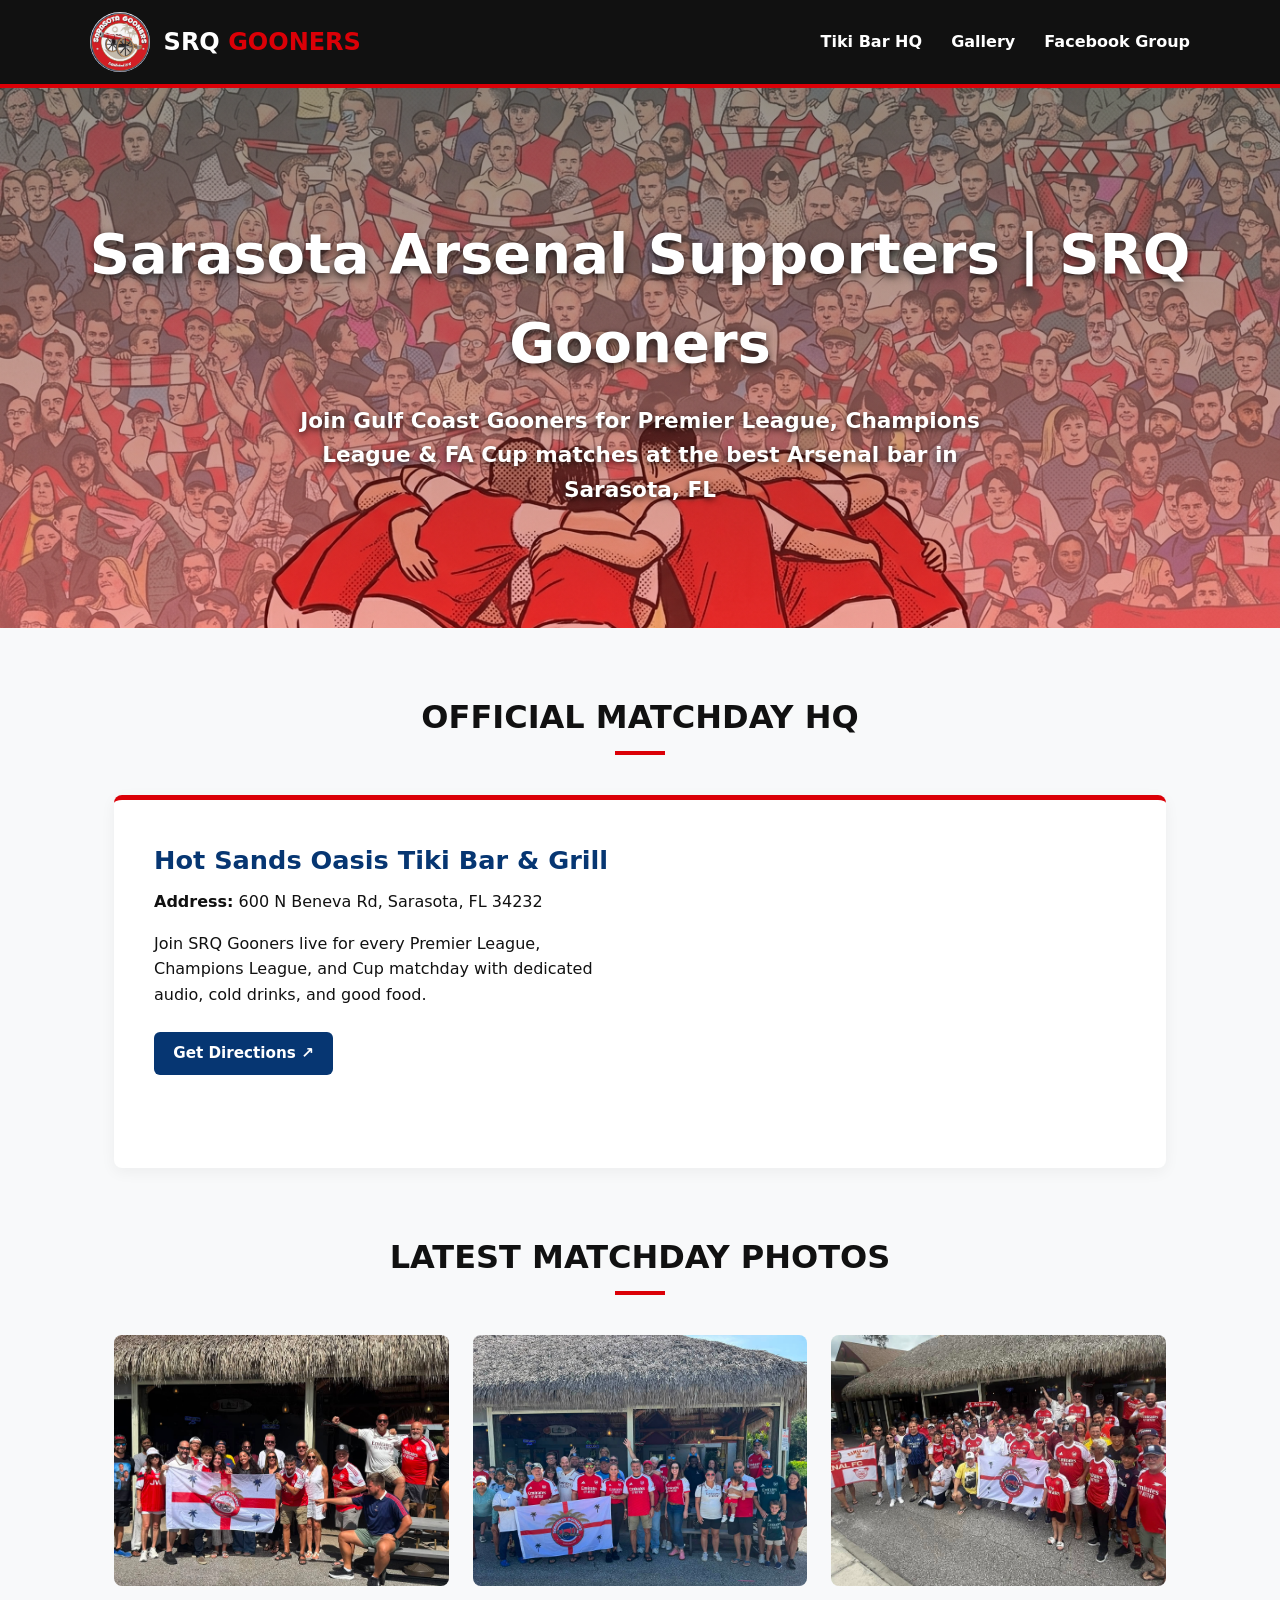
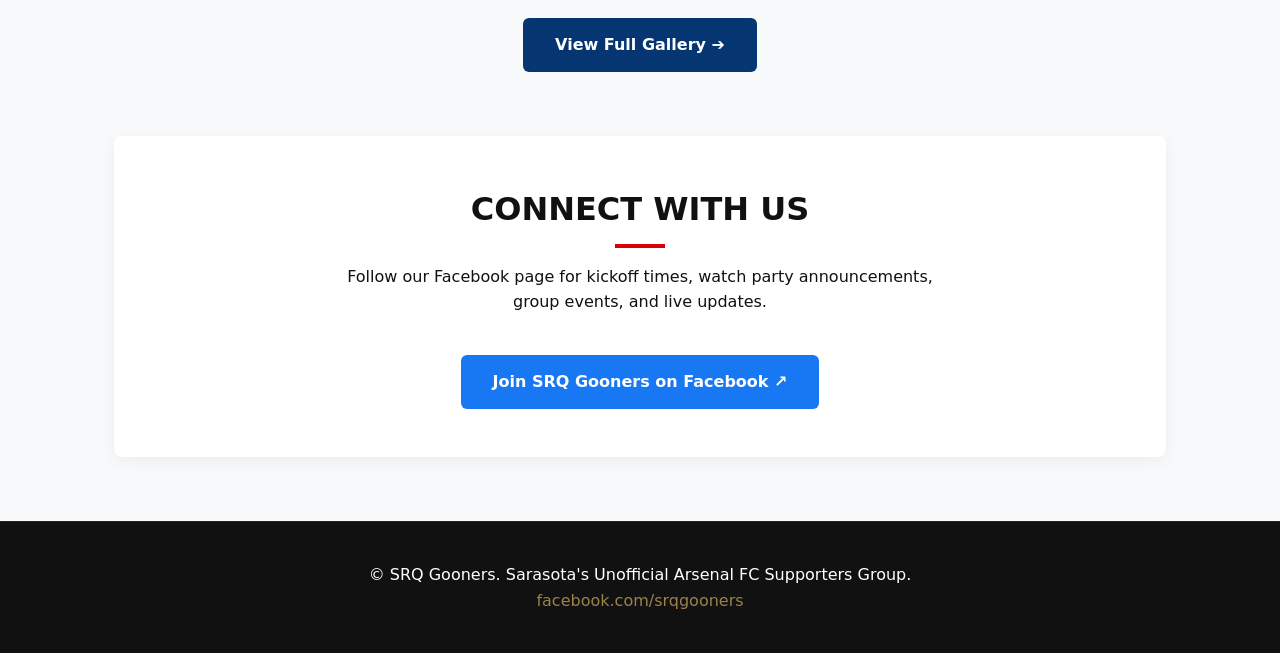
==== index.html @ 8bff0acf "Fix index.html - move SEO tags inside head, add keywords and schema.org structured data" ====
<!DOCTYPE html>
<html lang="en">
<head>
    <meta charset="UTF-8">
    <meta name="viewport" content="width=device-width, initial-scale=1.0">
    <title>SRQ Gooners | Sarasota Arsenal FC Supporters</title>
    
    <!-- Primary Keywords & Description -->
    <meta name="description" content="SRQ Gooners - Arsenal supporters club in Sarasota, FL. Watch Premier League games live at Hot Sands Oasis. Join the Gulf Coast Gooners community.">
    <meta name="keywords" content="Arsenal supporters Sarasota, Sarasota Gooners, Arsenal bar Sarasota, Premier League bars Sarasota, English soccer Sarasota">
    
    <!-- Open Graph for Social Sharing -->
    <meta property="og:title" content="SRQ Gooners | Arsenal Supporters Club in Sarasota, FL">
    <meta property="og:description" content="Watch Premier League, Champions League & FA Cup with Arsenal fans at Hot Sands Oasis Tiki Bar. Join the Sarasota Gooners community.">
    <meta property="og:image" content="https://srqgooners.com/otherimages/logo.jpg">
    <meta property="og:url" content="https://srqgooners.com">
    <meta name="twitter:card" content="summary_large_image">
    
    <!-- Structured Data (Schema.org) -->
    <script type="application/ld+json">
    {
      "@context": "https://schema.org",
      "@type": "SportsTeam",
      "name": "SRQ Gooners",
      "description": "Arsenal FC supporters group in Sarasota, Florida",
      "url": "https://srqgooners.com",
      "image": "https://srqgooners.com/otherimages/logo.jpg",
      "location": {
        "@type": "Place",
        "name": "Hot Sands Oasis Tiki Bar & Grill",
        "address": {
          "@type": "PostalAddress",
          "streetAddress": "600 N Beneva Rd",
          "addressLocality": "Sarasota",
          "addressRegion": "FL",
          "postalCode": "34232",
          "addressCountry": "US"
        }
      },
      "sameAs": ["https://www.facebook.com/srqgooners"]
    }
    </script>
    
    <link rel="stylesheet" href="styles.css">
</head>
<body>

    <header>
        <div class="nav-container">
            <a href="index.html" class="logo-wrapper">
                <img src="otherimages/logo.jpg" alt="SRQ Gooners Logo" class="logo-img">
                <div class="logo-text">SRQ <span>Gooners</span></div>
            </a>
            <nav class="nav-links">
                <a href="#location">Tiki Bar HQ</a>
                <a href="gallery.html">Gallery</a>
                <a href="#join">Facebook Group</a>
            </nav>
        </div>
    </header>

    <section class="hero">
        <h1>Sarasota Arsenal Supporters | SRQ Gooners</h1>
        <p>Join Gulf Coast Gooners for Premier League, Champions League & FA Cup matches at the best Arsenal bar in Sarasota, FL</p>
    </section>

    <main class="container">
        <section id="location">
            <h2 class="section-title">Official Matchday HQ</h2>
            <div class="location-card">
                <div>
                    <h3 style="color: var(--secondary); font-size: 1.6rem;">Hot Sands Oasis Tiki Bar & Grill</h3>
                    <p style="margin: 0.5rem 0 1rem;"><strong>Address:</strong> 600 N Beneva Rd, Sarasota, FL 34232</p>
                    <p>Join SRQ Gooners live for every Premier League, Champions League, and Cup matchday with dedicated audio, cold drinks, and good food.</p>
                    <div style="margin-top: 1.5rem;">
                        <a href="https://maps.google.com/?q=Hot+Sands+Oasis+Tiki+Bar+and+Grill+600+N+Beneva+Rd+Sarasota+FL+34232" target="_blank" class="btn" style="padding: 0.6rem 1.2rem; font-size: 0.95rem;">Get Directions ↗</a>
                    </div>
                </div>
                <div class="map-placeholder">
                    <iframe src="https://maps.google.com/maps?q=600%20N%20Beneva%20Rd,%20Sarasota,%20FL%2034232&t=&z=15&ie=UTF8&iwloc=&output=embed" allowfullscreen loading="lazy"></iframe>
                </div>
            </div>
        </section>

        <!-- Latest Matchday Photos (Top 3) -->
        <section id="photos" style="margin-bottom: 4rem;">
            <h2 class="section-title">Latest Matchday Photos</h2>
            <!-- GALLERY_START -->
<div id="photo-grid" class="photo-grid">
  <div class="grid-item"><img src="matchdayimages/778957985_1425901406257877_7636159168177965727_n.jpg" alt="Arsenal supporters watching Premier League match at Sarasota bar" loading="lazy"></div>
  <div class="grid-item"><img src="matchdayimages/774815609_1421502953364389_2941223258452980479_n.jpg" alt="SRQ Gooners community event at Premier League watch party" loading="lazy"></div>
  <div class="grid-item"><img src="matchdayimages/710537345_1355888576592494_3343045660343955433_n.jpg" alt="Sarasota Arsenal fans celebrating at Tiki Bar matchday" loading="lazy"></div>
</div>
<!-- GALLERY_END -->
            <div style="text-align: center; margin-top: 2rem;">
                <a href="gallery.html" class="btn">View Full Gallery ➔</a>
            </div>
        </section>

        <section id="join" class="social-section">
            <h2 class="section-title" style="margin-bottom: 1rem;">Connect With Us</h2>
            <p style="max-width: 600px; margin: 0 auto 1.5rem;">Follow our Facebook page for kickoff times, watch party announcements, group events, and live updates.</p>
            <a href="https://www.facebook.com/srqgooners" target="_blank" class="btn btn-fb">Join SRQ Gooners on Facebook ↗</a>
        </section>
    </main>

    <div id="imageModal" class="modal" onclick="closeModal()">
        <span class="close-modal">&times;</span>
        <img class="modal-content" id="imgExpanded">
    </div>

    <footer>
        <p>&copy; SRQ Gooners. Sarasota's Unofficial Arsenal FC Supporters Group.</p>
        <p><a href="https://www.facebook.com/srqgooners" target="_blank">facebook.com/srqgooners</a></p>
    </footer>

    <script>
        document.addEventListener("DOMContentLoaded", function() {
            document.getElementById("photo-grid").addEventListener("click", function(e) {
                if (e.target.tagName === 'IMG') {
                    document.getElementById("imageModal").style.display = "block";
                    document.getElementById("imgExpanded").src = e.target.src;
                }
            });
        });
        function closeModal() { document.getElementById("imageModal").style.display = "none"; }
    </script>
</body>
</html>
---- styles.css ----
:root {
    --primary: #DB0007;
    --secondary: #063672;
    --gold: #9C824A;
    --dark: #111111;
    --light: #F8F9FA;
    --white: #FFFFFF;
}

* { box-sizing: border-box; margin: 0; padding: 0; font-family: system-ui, -apple-system, sans-serif; }
body { background-color: var(--light); color: var(--dark); line-height: 1.6; }

header {
    background-color: var(--dark);
    border-bottom: 4px solid var(--primary);
    padding: 0.75rem 2rem;
    position: sticky; top: 0; z-index: 100;
}

.nav-container {
    max-width: 1100px; margin: 0 auto;
    display: flex; justify-content: space-between; align-items: center;
}

.logo-wrapper { display: flex; align-items: center; gap: 0.85rem; text-decoration: none; }
.logo-img { width: 60px; height: 60px; border-radius: 50%; object-fit: cover; }
.logo-text { color: var(--white); font-size: 1.5rem; font-weight: 800; text-transform: uppercase; }
.logo-text span { color: var(--primary); }
.nav-links a { color: var(--white); text-decoration: none; margin-left: 1.5rem; font-weight: 600; }
.nav-links a:hover { color: var(--gold); }

.hero {
    position: relative; min-height: 60vh;
    display: flex; flex-direction: column; justify-content: center; align-items: center;
    background: linear-gradient(rgba(17, 17, 17, 0.45), rgba(219, 0, 7, 0.35)), 
                url('otherimages/huddle-bg.jpg') center/cover no-repeat;
    color: var(--white); text-align: center; padding: 6rem 1.5rem;
}

.hero h1 { font-size: 3.5rem; font-weight: 900; margin-bottom: 1rem; text-shadow: 0 3px 8px rgba(0,0,0,0.8); }
.hero p { font-size: 1.35rem; max-width: 700px; font-weight: 600; text-shadow: 0 2px 6px rgba(0,0,0,0.8); }

.btn {
    display: inline-block; background-color: var(--secondary); color: var(--white);
    padding: 0.9rem 2rem; border-radius: 6px; text-decoration: none; font-weight: 700;
    transition: transform 0.2s, background-color 0.2s;
}
.btn:hover { background-color: #04244d; transform: translateY(-2px); }
.btn-fb { background-color: #1877F2; margin-top: 1rem; }
.btn-fb:hover { background-color: #0d65d9; }

.container { max-width: 1100px; margin: 0 auto; padding: 4rem 1.5rem; }
.section-title { text-align: center; font-size: 2rem; margin-bottom: 2.5rem; text-transform: uppercase; }
.section-title::after { content: ''; display: block; width: 50px; height: 4px; background-color: var(--primary); margin: 0.5rem auto 0; }

.location-card {
    background: var(--white); border-radius: 8px; border-top: 5px solid var(--primary);
    display: grid; grid-template-columns: 1fr 1fr; gap: 2rem; padding: 2.5rem; margin-bottom: 4rem;
    box-shadow: 0 4px 15px rgba(0,0,0,0.05);
}

.map-placeholder iframe { width: 100%; height: 100%; min-height: 280px; border: 0; border-radius: 6px; }

.photo-grid { display: grid; grid-template-columns: repeat(auto-fit, minmax(280px, 1fr)); gap: 1.5rem; }
.grid-item { background-color: #ddd; border-radius: 8px; overflow: hidden; aspect-ratio: 4/3; cursor: pointer; }
.grid-item img { width: 100%; height: 100%; object-fit: cover; transition: transform 0.3s ease; }
.grid-item:hover img { transform: scale(1.05); }

.social-section { text-align: center; background: var(--white); padding: 3rem 2rem; border-radius: 8px; box-shadow: 0 4px 15px rgba(0,0,0,0.05); }

/* Modal */
.modal { display: none; position: fixed; z-index: 1000; padding-top: 50px; left: 0; top: 0; width: 100%; height: 100%; background-color: rgba(0,0,0,0.9); }
.modal-content { margin: auto; display: block; max-width: 90%; max-height: 80vh; border-radius: 6px; }
.close-modal { position: absolute; top: 20px; right: 35px; color: #fff; font-size: 40px; font-weight: bold; cursor: pointer; }

footer { background-color: var(--dark); color: var(--white); text-align: center; padding: 2.5rem 1.5rem; border-top: 1px solid #222; }
footer a { color: var(--gold); text-decoration: none; }

/* Gallery page specific */
.btn-back { display: inline-block; background-color: var(--secondary); color: var(--white); padding: 0.6rem 1.2rem; border-radius: 6px; text-decoration: none; font-weight: 700; margin-bottom: 2rem; }
.btn-back:hover { background-color: #04244d; transform: translateY(-2px); }

@media (max-width: 768px) {
    .location-card { grid-template-columns: 1fr; }
    .hero h1 { font-size: 2.2rem; }
    .nav-container { flex-direction: column; gap: 1rem; }
}
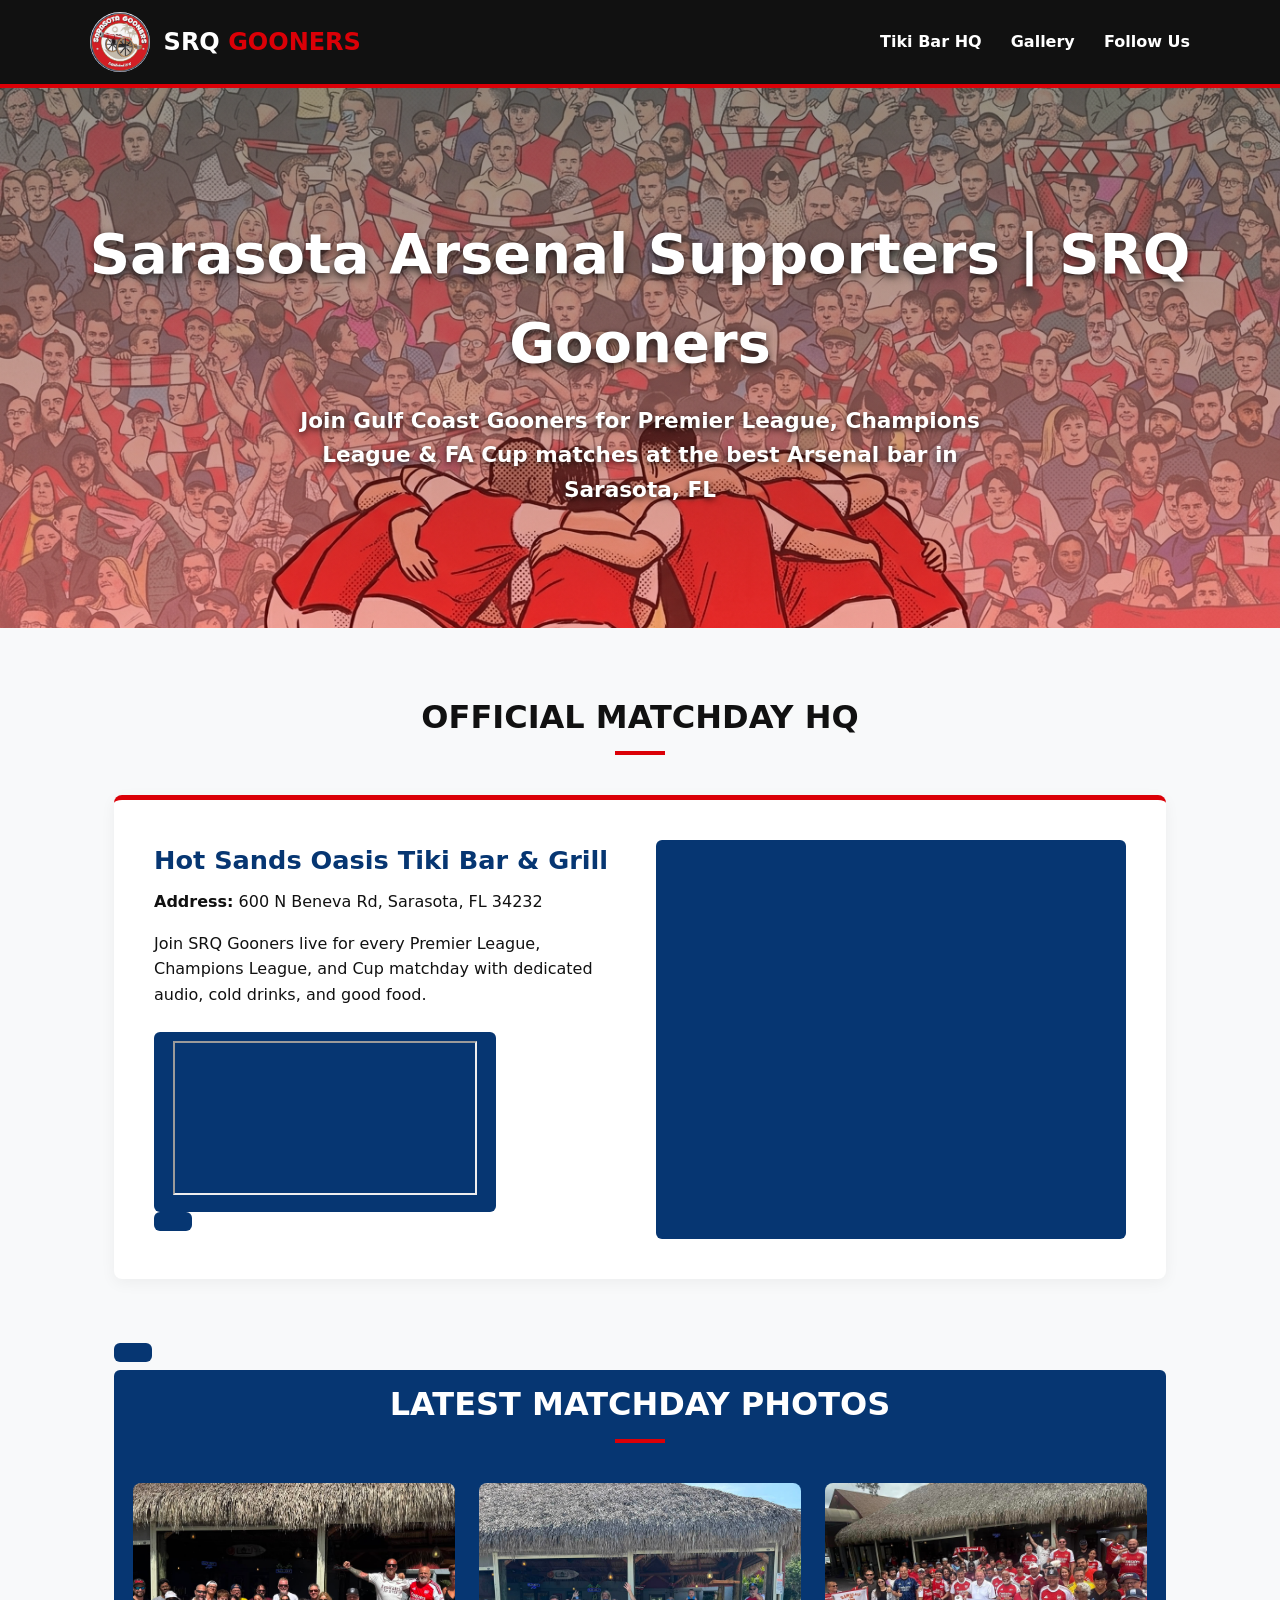
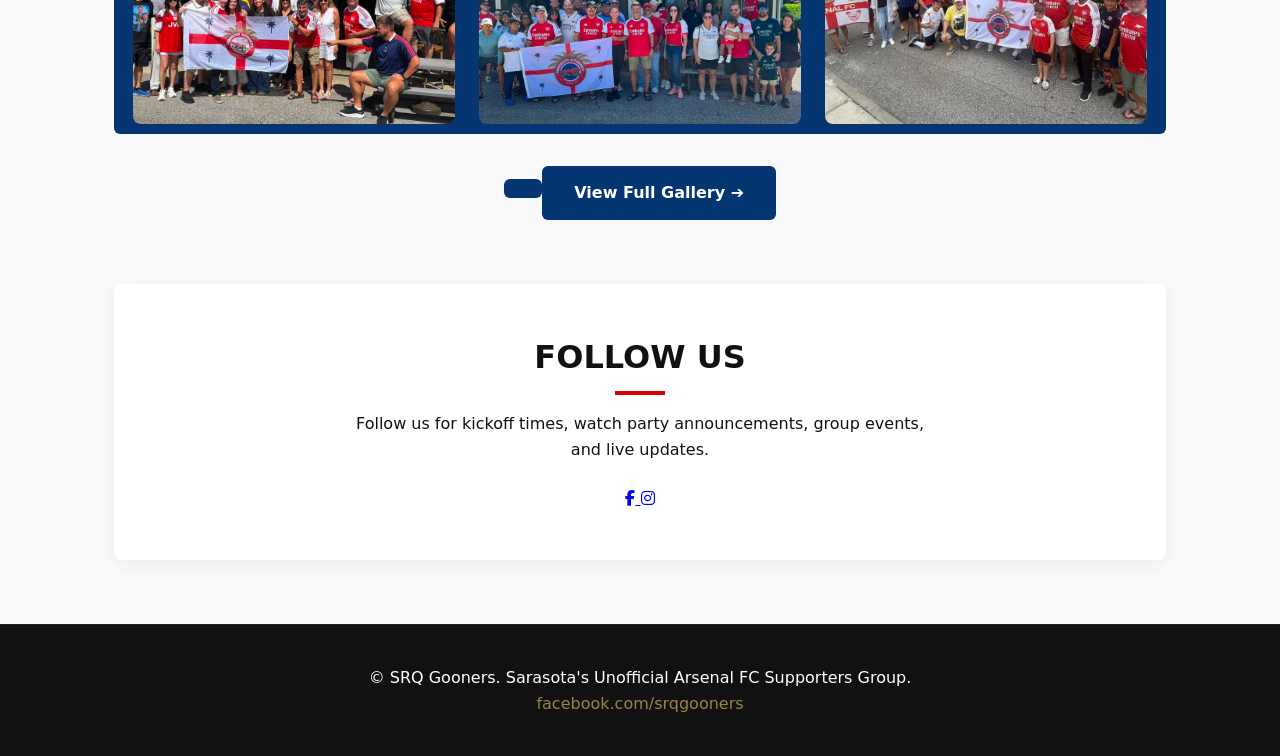
==== commit ad4f9131: "Update navigation and social section with Follow Us text and social media icons" ====
--- a/index.html
+++ b/index.html
@@ -37,11 +37,13 @@
           "addressCountry": "US"
         }
       },
-      "sameAs": ["https://www.facebook.com/srqgooners"]
+      "sameAs": ["https://www.facebook.com/srqgooners", "https://www.instagram.com/sarasotagooners/"]
     }
     </script>
     
     <link rel="stylesheet" href="styles.css">
+    <!-- Font Awesome for social icons -->
+    <link rel="stylesheet" href="https://cdnjs.cloudflare.com/ajax/libs/font-awesome/6.4.0/css/all.min.css">
 </head>
 <body>
 
@@ -54,7 +56,7 @@
             <nav class="nav-links">
                 <a href="#location">Tiki Bar HQ</a>
                 <a href="gallery.html">Gallery</a>
-                <a href="#join">Facebook Group</a>
+                <a href="#join">Follow Us</a>
             </nav>
         </div>
     </header>
@@ -73,7 +75,7 @@
                     <p style="margin: 0.5rem 0 1rem;"><strong>Address:</strong> 600 N Beneva Rd, Sarasota, FL 34232</p>
                     <p>Join SRQ Gooners live for every Premier League, Champions League, and Cup matchday with dedicated audio, cold drinks, and good food.</p>
                     <div style="margin-top: 1.5rem;">
-                        <a href="https://maps.google.com/?q=Hot+Sands+Oasis+Tiki+Bar+and+Grill+600+N+Beneva+Rd+Sarasota+FL+34232" target="_blank" class="btn" style="padding: 0.6rem 1.2rem; font-size: 0.95rem;">Get Directions ↗</a>
+                        <a href="https://maps.google.com/?q=Hot+Sands+Oasis+Tiki+Bar+and+Grill+600+N+Beneva+Rd+Sarasota+FL+34232" target="_blank" class="btn" style="padding: 0.6rem 1.2rem; font-si[...]
                     </div>
                 </div>
                 <div class="map-placeholder">
@@ -98,9 +100,16 @@
         </section>
 
         <section id="join" class="social-section">
-            <h2 class="section-title" style="margin-bottom: 1rem;">Connect With Us</h2>
-            <p style="max-width: 600px; margin: 0 auto 1.5rem;">Follow our Facebook page for kickoff times, watch party announcements, group events, and live updates.</p>
-            <a href="https://www.facebook.com/srqgooners" target="_blank" class="btn btn-fb">Join SRQ Gooners on Facebook ↗</a>
+            <h2 class="section-title" style="margin-bottom: 1rem;">Follow Us</h2>
+            <p style="max-width: 600px; margin: 0 auto 1.5rem;">Follow us for kickoff times, watch party announcements, group events, and live updates.</p>
+            <div class="social-icons">
+                <a href="https://www.facebook.com/srqgooners" target="_blank" class="social-icon" aria-label="Follow us on Facebook">
+                    <i class="fab fa-facebook-f"></i>
+                </a>
+                <a href="https://www.instagram.com/sarasotagooners/" target="_blank" class="social-icon" aria-label="Follow us on Instagram">
+                    <i class="fab fa-instagram"></i>
+                </a>
+            </div>
         </section>
     </main>
 
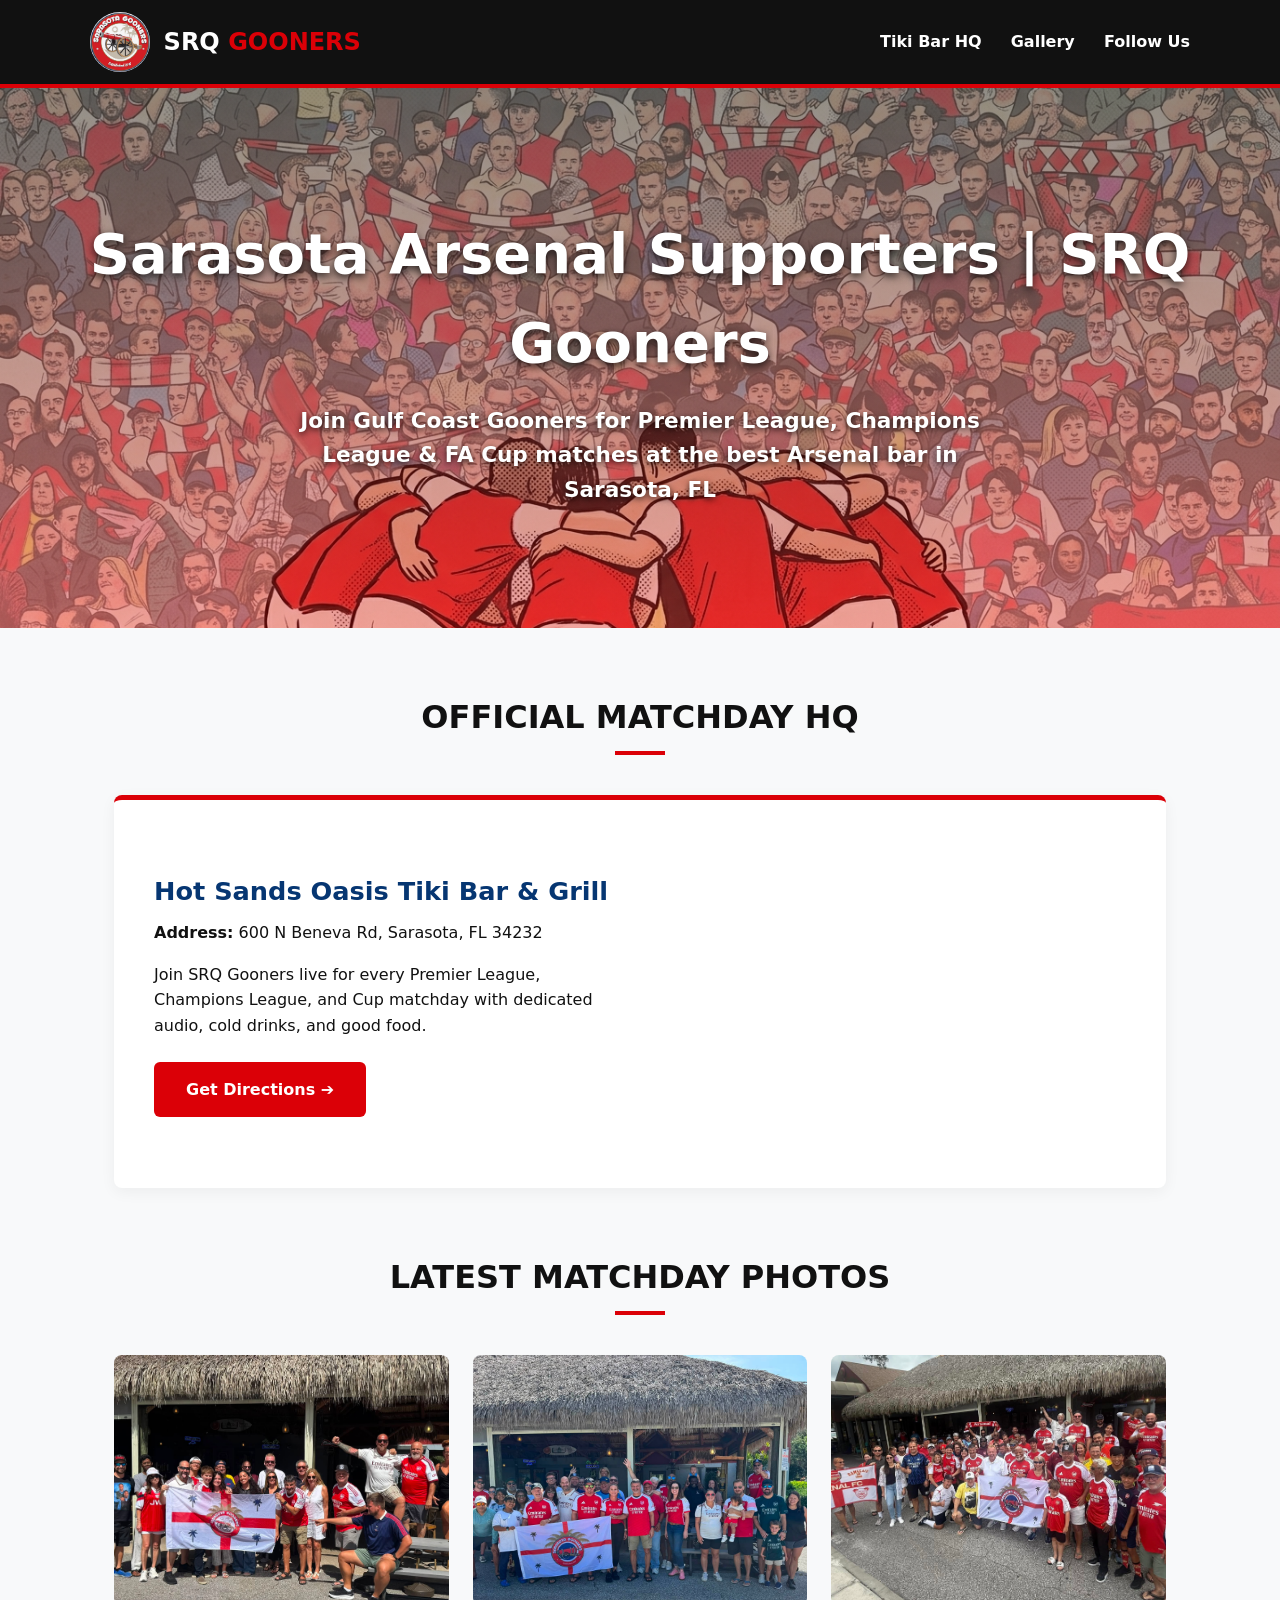
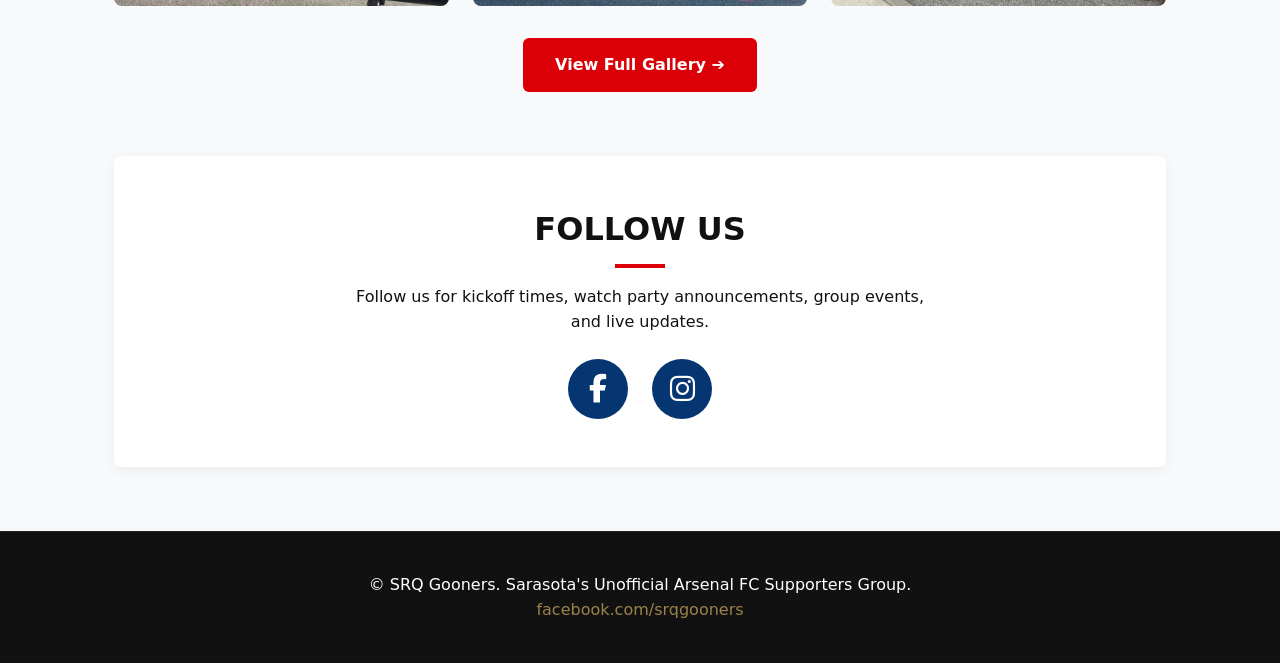
==== commit effe92ec: "Refactor location section and update gallery layout" ====
--- a/index.html
+++ b/index.html
@@ -67,15 +67,16 @@
     </section>
 
     <main class="container">
+        <!-- Matchday HQ Section -->
         <section id="location">
             <h2 class="section-title">Official Matchday HQ</h2>
             <div class="location-card">
-                <div>
-                    <h3 style="color: var(--secondary); font-size: 1.6rem;">Hot Sands Oasis Tiki Bar & Grill</h3>
-                    <p style="margin: 0.5rem 0 1rem;"><strong>Address:</strong> 600 N Beneva Rd, Sarasota, FL 34232</p>
+                <div class="location-details">
+                    <h3 style="color: var(--secondary); font-size: 1.6rem; margin-bottom: 0.5rem;">Hot Sands Oasis Tiki Bar & Grill</h3>
+                    <p style="margin-bottom: 1rem;"><strong>Address:</strong> 600 N Beneva Rd, Sarasota, FL 34232</p>
                     <p>Join SRQ Gooners live for every Premier League, Champions League, and Cup matchday with dedicated audio, cold drinks, and good food.</p>
                     <div style="margin-top: 1.5rem;">
-                        <a href="https://maps.google.com/?q=Hot+Sands+Oasis+Tiki+Bar+and+Grill+600+N+Beneva+Rd+Sarasota+FL+34232" target="_blank" class="btn" style="padding: 0.6rem 1.2rem; font-si[...]
+                        <a href="https://maps.google.com/?q=Hot+Sands+Oasis+Tiki+Bar+and+Grill+600+N+Beneva+Rd+Sarasota+FL+34232" target="_blank" class="btn">Get Directions ➔</a>
                     </div>
                 </div>
                 <div class="map-placeholder">
@@ -88,17 +89,24 @@
         <section id="photos" style="margin-bottom: 4rem;">
             <h2 class="section-title">Latest Matchday Photos</h2>
             <!-- GALLERY_START -->
-<div id="photo-grid" class="photo-grid">
-  <div class="grid-item"><img src="matchdayimages/778957985_1425901406257877_7636159168177965727_n.jpg" alt="Arsenal supporters watching Premier League match at Sarasota bar" loading="lazy"></div>
-  <div class="grid-item"><img src="matchdayimages/774815609_1421502953364389_2941223258452980479_n.jpg" alt="SRQ Gooners community event at Premier League watch party" loading="lazy"></div>
-  <div class="grid-item"><img src="matchdayimages/710537345_1355888576592494_3343045660343955433_n.jpg" alt="Sarasota Arsenal fans celebrating at Tiki Bar matchday" loading="lazy"></div>
-</div>
-<!-- GALLERY_END -->
+            <div id="photo-grid" class="photo-grid">
+                <div class="grid-item">
+                    <img src="matchdayimages/778957985_1425901406257877_7636159168177965727_n.jpg" alt="Arsenal supporters watching Premier League match at Sarasota bar" loading="lazy">
+                </div>
+                <div class="grid-item">
+                    <img src="matchdayimages/774815609_1421502953364389_2941223258452980479_n.jpg" alt="SRQ Gooners community event at Premier League watch party" loading="lazy">
+                </div>
+                <div class="grid-item">
+                    <img src="matchdayimages/710537345_1355888576592494_3343045660343955433_n.jpg" alt="Sarasota Arsenal fans celebrating at Tiki Bar matchday" loading="lazy">
+                </div>
+            </div>
+            <!-- GALLERY_END -->
             <div style="text-align: center; margin-top: 2rem;">
                 <a href="gallery.html" class="btn">View Full Gallery ➔</a>
             </div>
         </section>
 
+        <!-- Social Connections -->
         <section id="join" class="social-section">
             <h2 class="section-title" style="margin-bottom: 1rem;">Follow Us</h2>
             <p style="max-width: 600px; margin: 0 auto 1.5rem;">Follow us for kickoff times, watch party announcements, group events, and live updates.</p>
@@ -113,9 +121,10 @@
         </section>
     </main>
 
+    <!-- Modal for Gallery Preview -->
     <div id="imageModal" class="modal" onclick="closeModal()">
         <span class="close-modal">&times;</span>
-        <img class="modal-content" id="imgExpanded">
+        <img class="modal-content" id="imgExpanded" alt="Expanded matchday photo preview">
     </div>
 
     <footer>
@@ -132,7 +141,9 @@
                 }
             });
         });
-        function closeModal() { document.getElementById("imageModal").style.display = "none"; }
+        function closeModal() { 
+            document.getElementById("imageModal").style.display = "none"; 
+        }
     </script>
 </body>
 </html>
--- a/styles.css
+++ b/styles.css
@@ -7,81 +7,326 @@
     --white: #FFFFFF;
 }
 
-* { box-sizing: border-box; margin: 0; padding: 0; font-family: system-ui, -apple-system, sans-serif; }
-body { background-color: var(--light); color: var(--dark); line-height: 1.6; }
-
+* { 
+    box-sizing: border-box; 
+    margin: 0; 
+    padding: 0; 
+    font-family: system-ui, -apple-system, sans-serif; 
+}
+
+body { 
+    background-color: var(--light); 
+    color: var(--dark); 
+    line-height: 1.6; 
+}
+
+/* Header & Navigation */
 header {
     background-color: var(--dark);
     border-bottom: 4px solid var(--primary);
     padding: 0.75rem 2rem;
-    position: sticky; top: 0; z-index: 100;
+    position: sticky; 
+    top: 0; 
+    z-index: 100;
 }
 
 .nav-container {
-    max-width: 1100px; margin: 0 auto;
-    display: flex; justify-content: space-between; align-items: center;
-}
-
-.logo-wrapper { display: flex; align-items: center; gap: 0.85rem; text-decoration: none; }
-.logo-img { width: 60px; height: 60px; border-radius: 50%; object-fit: cover; }
-.logo-text { color: var(--white); font-size: 1.5rem; font-weight: 800; text-transform: uppercase; }
-.logo-text span { color: var(--primary); }
-.nav-links a { color: var(--white); text-decoration: none; margin-left: 1.5rem; font-weight: 600; }
-.nav-links a:hover { color: var(--gold); }
-
+    max-width: 1100px; 
+    margin: 0 auto;
+    display: flex; 
+    justify-content: space-between; 
+    align-items: center;
+}
+
+.logo-wrapper { 
+    display: flex; 
+    align-items: center; 
+    gap: 0.85rem; 
+    text-decoration: none; 
+}
+
+.logo-img { 
+    width: 60px; 
+    height: 60px; 
+    border-radius: 50%; 
+    object-fit: cover; 
+}
+
+.logo-text { 
+    color: var(--white); 
+    font-size: 1.5rem; 
+    font-weight: 800; 
+    text-transform: uppercase; 
+}
+
+.logo-text span { 
+    color: var(--primary); 
+}
+
+.nav-links a { 
+    color: var(--white); 
+    text-decoration: none; 
+    margin-left: 1.5rem; 
+    font-weight: 600; 
+}
+
+.nav-links a:hover { 
+    color: var(--gold); 
+}
+
+/* Hero Section */
 .hero {
-    position: relative; min-height: 60vh;
-    display: flex; flex-direction: column; justify-content: center; align-items: center;
+    position: relative; 
+    min-height: 60vh;
+    display: flex; 
+    flex-direction: column; 
+    justify-content: center; 
+    align-items: center;
     background: linear-gradient(rgba(17, 17, 17, 0.45), rgba(219, 0, 7, 0.35)), 
                 url('otherimages/huddle-bg.jpg') center/cover no-repeat;
-    color: var(--white); text-align: center; padding: 6rem 1.5rem;
-}
-
-.hero h1 { font-size: 3.5rem; font-weight: 900; margin-bottom: 1rem; text-shadow: 0 3px 8px rgba(0,0,0,0.8); }
-.hero p { font-size: 1.35rem; max-width: 700px; font-weight: 600; text-shadow: 0 2px 6px rgba(0,0,0,0.8); }
-
+    color: var(--white); 
+    text-align: center; 
+    padding: 6rem 1.5rem;
+}
+
+.hero h1 { 
+    font-size: 3.5rem; 
+    font-weight: 900; 
+    margin-bottom: 1rem; 
+    text-shadow: 0 3px 8px rgba(0,0,0,0.8); 
+}
+
+.hero p { 
+    font-size: 1.35rem; 
+    max-width: 700px; 
+    font-weight: 600; 
+    text-shadow: 0 2px 6px rgba(0,0,0,0.8); 
+}
+
+/* Buttons */
 .btn {
-    display: inline-block; background-color: var(--secondary); color: var(--white);
-    padding: 0.9rem 2rem; border-radius: 6px; text-decoration: none; font-weight: 700;
+    display: inline-block; 
+    background-color: var(--primary); 
+    color: var(--white);
+    padding: 0.9rem 2rem; 
+    border-radius: 6px; 
+    text-decoration: none; 
+    font-weight: 700;
     transition: transform 0.2s, background-color 0.2s;
 }
-.btn:hover { background-color: #04244d; transform: translateY(-2px); }
-.btn-fb { background-color: #1877F2; margin-top: 1rem; }
-.btn-fb:hover { background-color: #0d65d9; }
-
-.container { max-width: 1100px; margin: 0 auto; padding: 4rem 1.5rem; }
-.section-title { text-align: center; font-size: 2rem; margin-bottom: 2.5rem; text-transform: uppercase; }
-.section-title::after { content: ''; display: block; width: 50px; height: 4px; background-color: var(--primary); margin: 0.5rem auto 0; }
-
+
+.btn:hover { 
+    background-color: #b30005; 
+    transform: translateY(-2px); 
+}
+
+.btn-fb { 
+    background-color: #1877F2; 
+    margin-top: 1rem; 
+}
+
+.btn-fb:hover { 
+    background-color: #0d65d9; 
+}
+
+.btn-back { 
+    display: inline-block; 
+    background-color: var(--secondary); 
+    color: var(--white); 
+    padding: 0.6rem 1.2rem; 
+    border-radius: 6px; 
+    text-decoration: none; 
+    font-weight: 700; 
+    margin-bottom: 2rem; 
+}
+
+.btn-back:hover { 
+    background-color: #04244d; 
+    transform: translateY(-2px); 
+}
+
+/* Containers & Section Titles */
+.container { 
+    max-width: 1100px; 
+    margin: 0 auto; 
+    padding: 4rem 1.5rem; 
+}
+
+.section-title { 
+    text-align: center; 
+    font-size: 2rem; 
+    margin-bottom: 2.5rem; 
+    text-transform: uppercase; 
+    color: var(--dark);
+}
+
+.section-title::after { 
+    content: ''; 
+    display: block; 
+    width: 50px; 
+    height: 4px; 
+    background-color: var(--primary); 
+    margin: 0.5rem auto 0; 
+}
+
+/* Matchday HQ Location Card */
 .location-card {
-    background: var(--white); border-radius: 8px; border-top: 5px solid var(--primary);
-    display: grid; grid-template-columns: 1fr 1fr; gap: 2rem; padding: 2.5rem; margin-bottom: 4rem;
+    background: var(--white); 
+    border-radius: 8px; 
+    border-top: 5px solid var(--primary);
+    display: grid; 
+    grid-template-columns: 1fr 1fr; 
+    gap: 2rem; 
+    padding: 2.5rem; 
+    margin-bottom: 4rem;
     box-shadow: 0 4px 15px rgba(0,0,0,0.05);
-}
-
-.map-placeholder iframe { width: 100%; height: 100%; min-height: 280px; border: 0; border-radius: 6px; }
-
-.photo-grid { display: grid; grid-template-columns: repeat(auto-fit, minmax(280px, 1fr)); gap: 1.5rem; }
-.grid-item { background-color: #ddd; border-radius: 8px; overflow: hidden; aspect-ratio: 4/3; cursor: pointer; }
-.grid-item img { width: 100%; height: 100%; object-fit: cover; transition: transform 0.3s ease; }
-.grid-item:hover img { transform: scale(1.05); }
-
-.social-section { text-align: center; background: var(--white); padding: 3rem 2rem; border-radius: 8px; box-shadow: 0 4px 15px rgba(0,0,0,0.05); }
+    align-items: center;
+}
+
+.location-details {
+    display: flex;
+    flex-direction: column;
+    justify-content: center;
+}
+
+/* Map Container Fix - Removes Dark Blue Fills */
+.map-placeholder {
+    width: 100%;
+    height: 100%;
+    min-height: 300px;
+    background-color: transparent;
+    border: none;
+    padding: 0;
+    margin: 0;
+    overflow: hidden;
+    border-radius: 8px;
+}
+
+.map-placeholder iframe { 
+    width: 100%; 
+    height: 100%; 
+    min-height: 300px; 
+    border: 0; 
+    border-radius: 8px; 
+}
+
+/* Photo Grid */
+.photo-grid { 
+    display: grid; 
+    grid-template-columns: repeat(auto-fit, minmax(280px, 1fr)); 
+    gap: 1.5rem; 
+}
+
+.grid-item { 
+    background-color: #e5e7eb; 
+    border-radius: 8px; 
+    overflow: hidden; 
+    aspect-ratio: 4/3; 
+    cursor: pointer; 
+}
+
+.grid-item img { 
+    width: 100%; 
+    height: 100%; 
+    object-fit: cover; 
+    transition: transform 0.3s ease; 
+}
+
+.grid-item:hover img { 
+    transform: scale(1.05); 
+}
+
+/* Social Section */
+.social-section { 
+    text-align: center; 
+    background: var(--white); 
+    padding: 3rem 2rem; 
+    border-radius: 8px; 
+    box-shadow: 0 4px 15px rgba(0,0,0,0.05); 
+}
+
+.social-icons {
+    display: flex; 
+    justify-content: center;
+    align-items: center; 
+    gap: 1.5rem; 
+    margin-top: 1.5rem;
+}
+
+.social-icon {
+    display: inline-flex; 
+    align-items: center; 
+    justify-content: center;
+    width: 60px; 
+    height: 60px; 
+    border-radius: 50%;
+    background-color: var(--secondary); 
+    color: var(--white);
+    text-decoration: none; 
+    font-size: 1.8rem;
+    transition: transform 0.2s, background-color 0.2s;
+}
+
+.social-icon:hover { 
+    background-color: var(--primary); 
+    transform: scale(1.1);
+}
 
 /* Modal */
-.modal { display: none; position: fixed; z-index: 1000; padding-top: 50px; left: 0; top: 0; width: 100%; height: 100%; background-color: rgba(0,0,0,0.9); }
-.modal-content { margin: auto; display: block; max-width: 90%; max-height: 80vh; border-radius: 6px; }
-.close-modal { position: absolute; top: 20px; right: 35px; color: #fff; font-size: 40px; font-weight: bold; cursor: pointer; }
-
-footer { background-color: var(--dark); color: var(--white); text-align: center; padding: 2.5rem 1.5rem; border-top: 1px solid #222; }
-footer a { color: var(--gold); text-decoration: none; }
-
-/* Gallery page specific */
-.btn-back { display: inline-block; background-color: var(--secondary); color: var(--white); padding: 0.6rem 1.2rem; border-radius: 6px; text-decoration: none; font-weight: 700; margin-bottom: 2rem; }
-.btn-back:hover { background-color: #04244d; transform: translateY(-2px); }
-
+.modal { 
+    display: none; 
+    position: fixed; 
+    z-index: 1000; 
+    padding-top: 50px; 
+    left: 0; 
+    top: 0; 
+    width: 100%; 
+    height: 100%; 
+    background-color: rgba(0,0,0,0.9); 
+}
+
+.modal-content { 
+    margin: auto; 
+    display: block; 
+    max-width: 90%; 
+    max-height: 80vh; 
+    border-radius: 6px; 
+}
+
+.close-modal { 
+    position: absolute; 
+    top: 20px; 
+    right: 35px; 
+    color: #fff; 
+    font-size: 40px; 
+    font-weight: bold; 
+    cursor: pointer; 
+}
+
+/* Footer */
+footer { 
+    background-color: var(--dark); 
+    color: var(--white); 
+    text-align: center; 
+    padding: 2.5rem 1.5rem; 
+    border-top: 1px solid #222; 
+}
+
+footer a { 
+    color: var(--gold); 
+    text-decoration: none; 
+}
+
+/* Mobile Responsiveness */
 @media (max-width: 768px) {
-    .location-card { grid-template-columns: 1fr; }
-    .hero h1 { font-size: 2.2rem; }
-    .nav-container { flex-direction: column; gap: 1rem; }
-}
+    .location-card { 
+        grid-template-columns: 1fr; 
+    }
+    .hero h1 { 
+        font-size: 2.2rem; 
+    }
+    .nav-container { 
+        flex-direction: column; 
+        gap: 1rem; 
+    }
+}
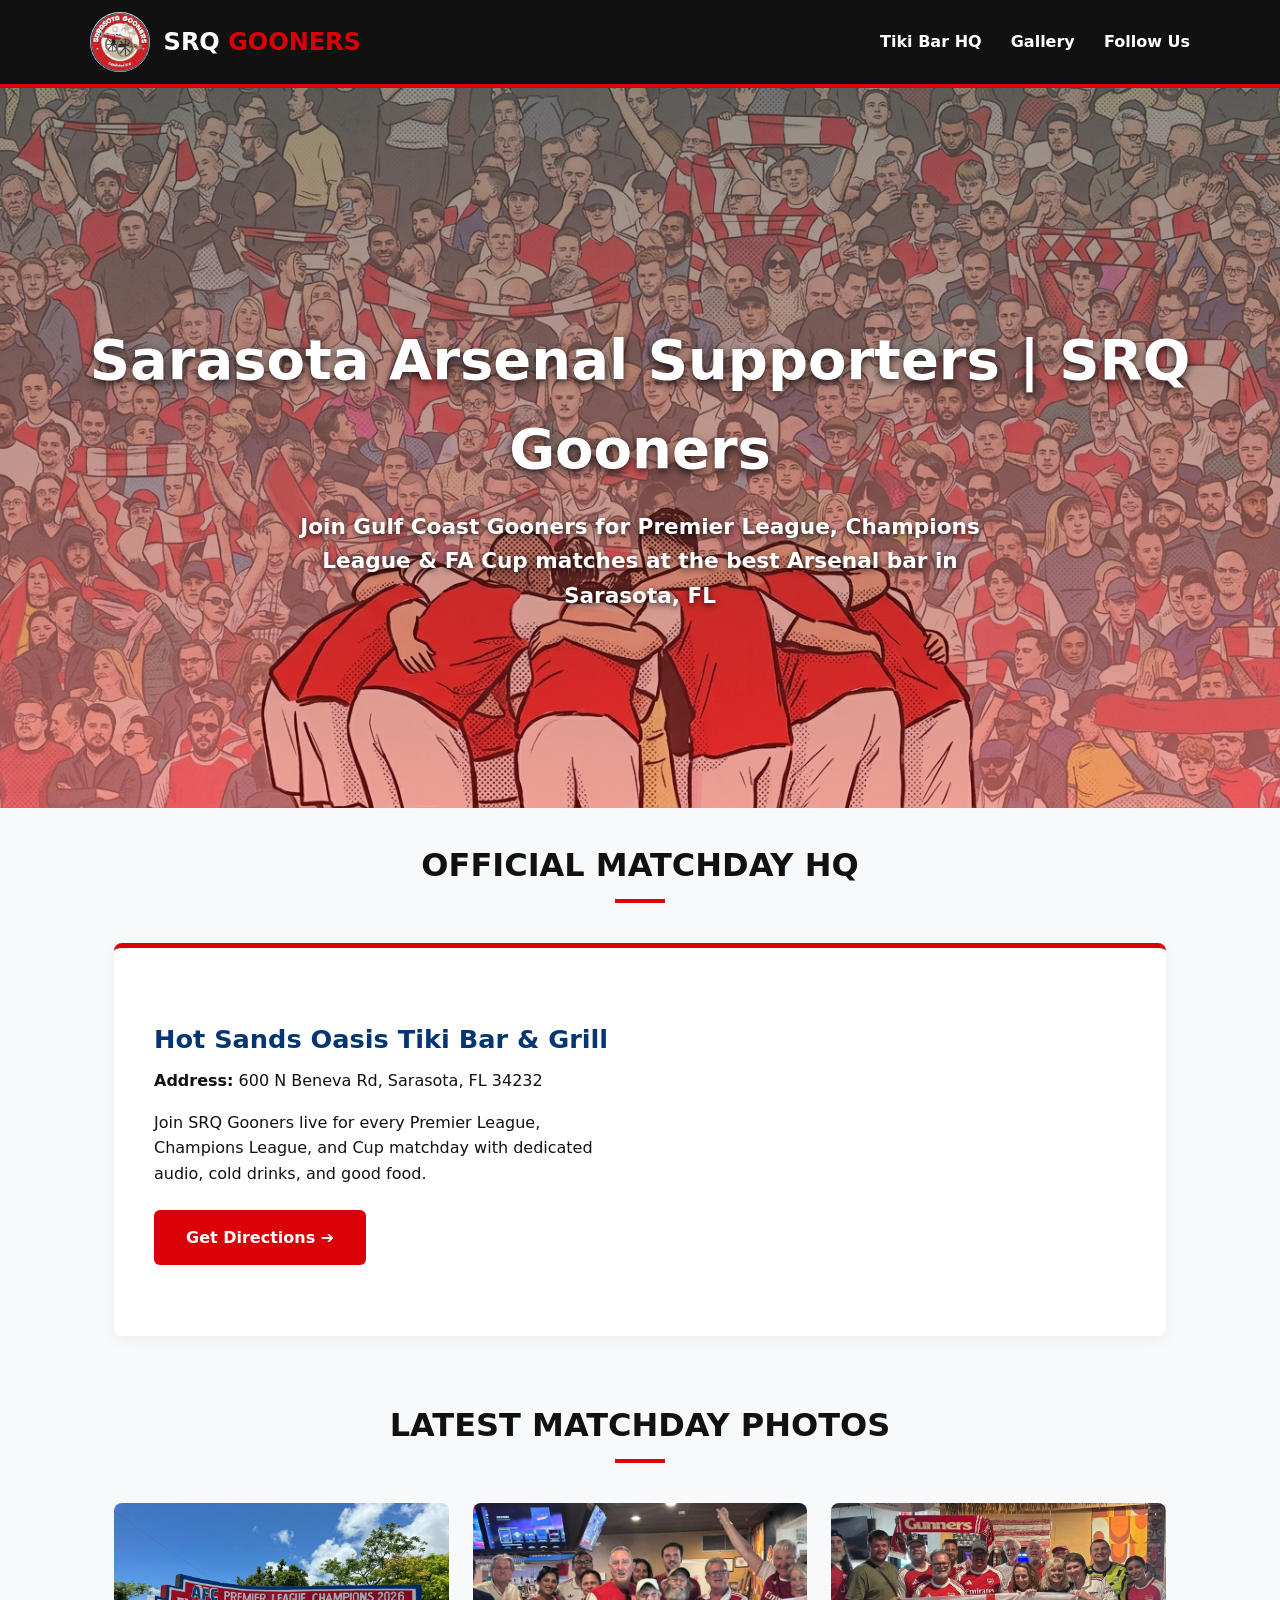
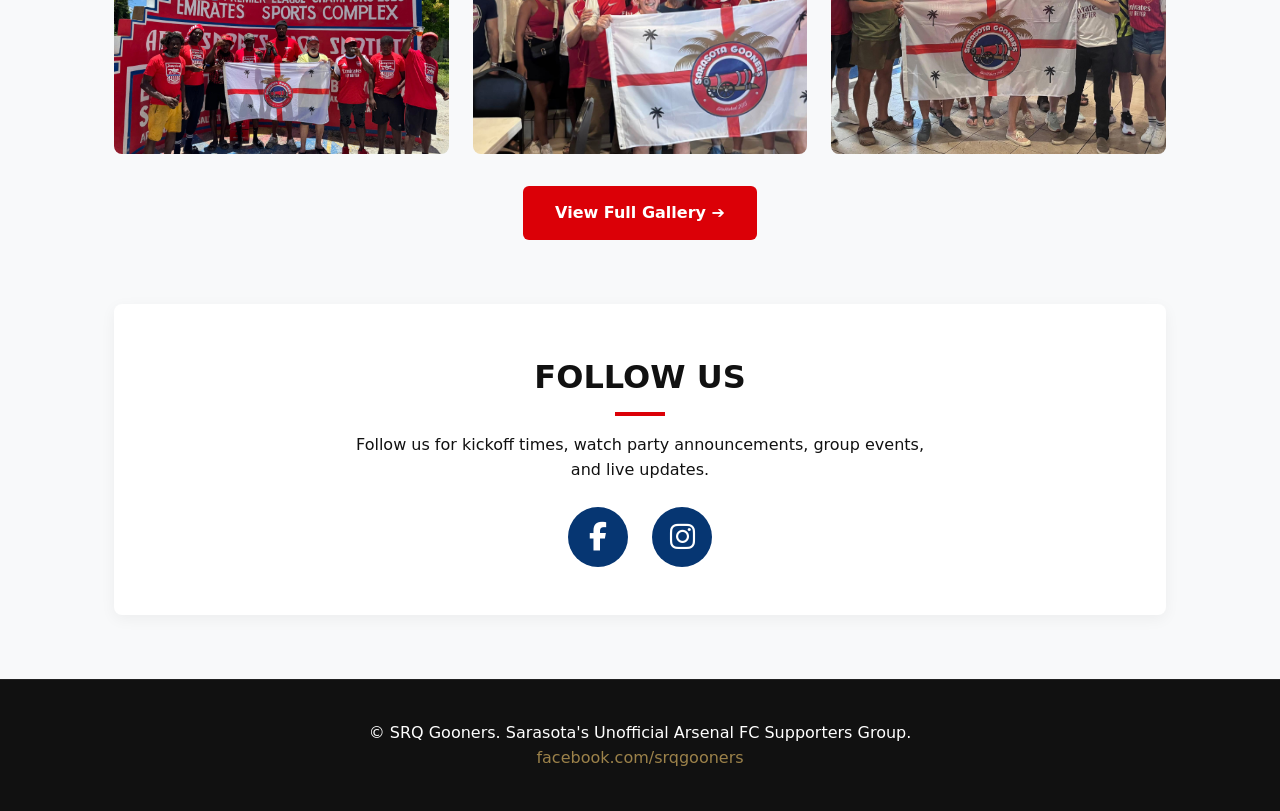
==== commit 7bdcb1a1: "chore(gallery): auto-update matchday grid [skip ci]" ====
--- a/index.html
+++ b/index.html
@@ -89,18 +89,18 @@
         <section id="photos" style="margin-bottom: 4rem;">
             <h2 class="section-title">Latest Matchday Photos</h2>
             <!-- GALLERY_START -->
-            <div id="photo-grid" class="photo-grid">
-                <div class="grid-item">
-                    <img src="matchdayimages/778957985_1425901406257877_7636159168177965727_n.jpg" alt="Arsenal supporters watching Premier League match at Sarasota bar" loading="lazy">
-                </div>
-                <div class="grid-item">
-                    <img src="matchdayimages/774815609_1421502953364389_2941223258452980479_n.jpg" alt="SRQ Gooners community event at Premier League watch party" loading="lazy">
-                </div>
-                <div class="grid-item">
-                    <img src="matchdayimages/710537345_1355888576592494_3343045660343955433_n.jpg" alt="Sarasota Arsenal fans celebrating at Tiki Bar matchday" loading="lazy">
-                </div>
-            </div>
-            <!-- GALLERY_END -->
+<div id="photo-grid" class="photo-grid">
+    <div class="grid-item">
+      <img src="matchdayimages/43erger.jpg" alt="SRQ Gooners Matchday" loading="lazy">
+    </div>
+    <div class="grid-item">
+      <img src="matchdayimages/5432.jpg" alt="SRQ Gooners Matchday" loading="lazy">
+    </div>
+    <div class="grid-item">
+      <img src="matchdayimages/1234.jpg" alt="SRQ Gooners Matchday" loading="lazy">
+    </div>
+</div>
+<!-- GALLERY_END -->
             <div style="text-align: center; margin-top: 2rem;">
                 <a href="gallery.html" class="btn">View Full Gallery ➔</a>
             </div>
--- a/styles.css
+++ b/styles.css
@@ -74,10 +74,10 @@
     color: var(--gold); 
 }
 
-/* Hero Section */
+/* Hero Section - Extended Height & Seamless Flow */
 .hero {
     position: relative; 
-    min-height: 60vh;
+    min-height: 80vh;
     display: flex; 
     flex-direction: column; 
     justify-content: center; 
@@ -86,7 +86,7 @@
                 url('otherimages/huddle-bg.jpg') center/cover no-repeat;
     color: var(--white); 
     text-align: center; 
-    padding: 6rem 1.5rem;
+    padding: 8rem 1.5rem 6rem 1.5rem;
 }
 
 .hero h1 { 
@@ -149,7 +149,7 @@
 .container { 
     max-width: 1100px; 
     margin: 0 auto; 
-    padding: 4rem 1.5rem; 
+    padding: 2rem 1.5rem 4rem 1.5rem; 
 }
 
 .section-title { 
@@ -189,7 +189,7 @@
     justify-content: center;
 }
 
-/* Map Container Fix - Removes Dark Blue Fills */
+/* Map Container */
 .map-placeholder {
     width: 100%;
     height: 100%;
@@ -210,11 +210,20 @@
     border-radius: 8px; 
 }
 
-/* Photo Grid */
+/* Photos Section - Clean & Borderless */
+#photos {
+    background-color: transparent !important;
+    border: none !important;
+    padding: 0 !important;
+    margin-bottom: 4rem;
+}
+
 .photo-grid { 
     display: grid; 
     grid-template-columns: repeat(auto-fit, minmax(280px, 1fr)); 
     gap: 1.5rem; 
+    background-color: transparent;
+    padding: 0;
 }
 
 .grid-item { 
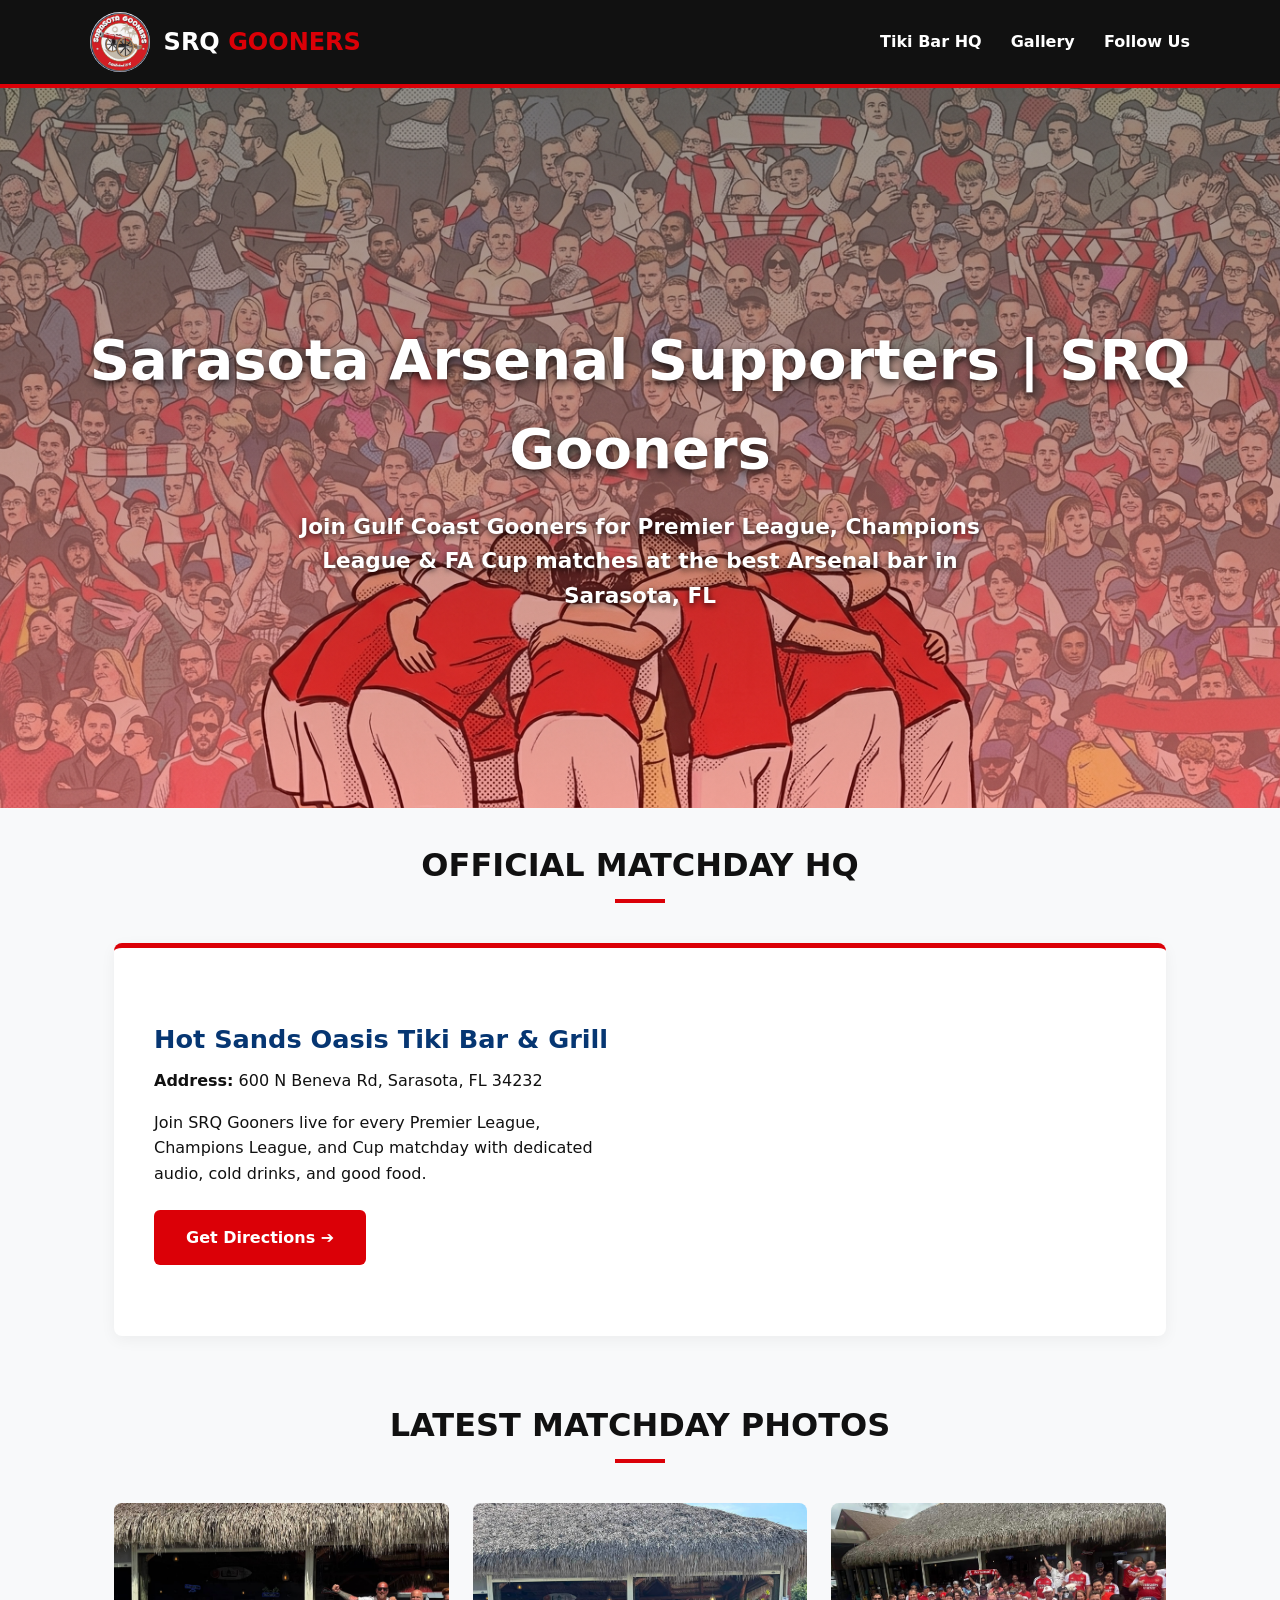
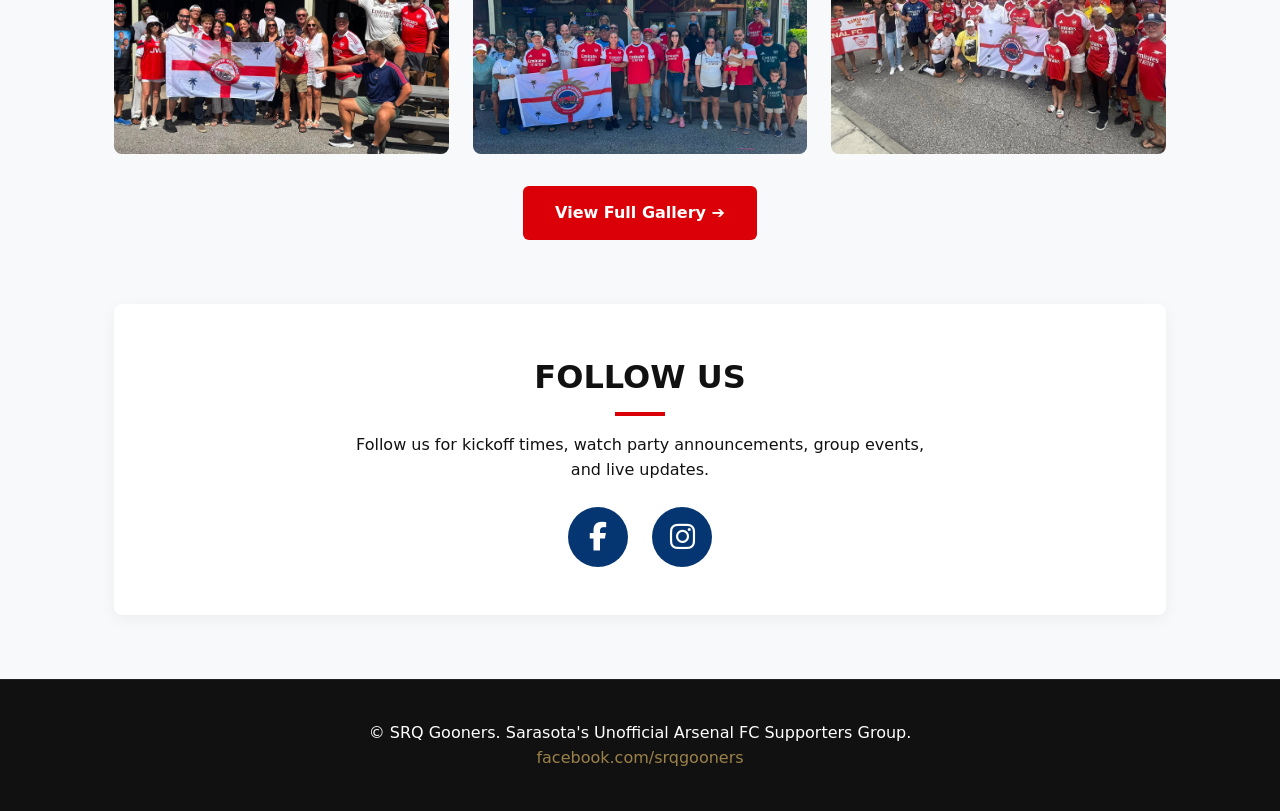
==== commit 3e827130: "Fix homepage to automatically show 3 latest photos using JavaScript" ====
--- a/index.html
+++ b/index.html
@@ -88,19 +88,9 @@
         <!-- Latest Matchday Photos (Top 3) -->
         <section id="photos" style="margin-bottom: 4rem;">
             <h2 class="section-title">Latest Matchday Photos</h2>
-            <!-- GALLERY_START -->
-<div id="photo-grid" class="photo-grid">
-    <div class="grid-item">
-      <img src="matchdayimages/43erger.jpg" alt="SRQ Gooners Matchday" loading="lazy">
-    </div>
-    <div class="grid-item">
-      <img src="matchdayimages/5432.jpg" alt="SRQ Gooners Matchday" loading="lazy">
-    </div>
-    <div class="grid-item">
-      <img src="matchdayimages/1234.jpg" alt="SRQ Gooners Matchday" loading="lazy">
-    </div>
-</div>
-<!-- GALLERY_END -->
+            <div id="photo-grid" class="photo-grid">
+                <!-- Photos will be loaded here by JavaScript -->
+            </div>
             <div style="text-align: center; margin-top: 2rem;">
                 <a href="gallery.html" class="btn">View Full Gallery ➔</a>
             </div>
@@ -133,14 +123,51 @@
     </footer>
 
     <script>
+        // List of all photo filenames
+        const photoList = [
+            "778957985_1425901406257877_7636159168177965727_n.jpg",
+            "774815609_1421502953364389_2941223258452980479_n.jpg",
+            "710537345_1355888576592494_3343045660343955433_n.jpg",
+            "705420194_1350835740431111_9174764699566675002_n.jpg",
+            "706111992_1350825063765512_8225296266398926040_n.jpg",
+            "1234.jpg",
+            "123.jpg",
+            "43erger.jpg",
+            "5432.jpg"
+        ];
+
+        // Sort photos by filename in reverse order (newest first)
+        photoList.sort().reverse();
+
         document.addEventListener("DOMContentLoaded", function() {
-            document.getElementById("photo-grid").addEventListener("click", function(e) {
+            const photoGrid = document.getElementById("photo-grid");
+            
+            // Get only the 3 latest photos
+            const latestPhotos = photoList.slice(0, 3);
+            
+            // Create image elements and add to grid
+            latestPhotos.forEach(photo => {
+                const gridItem = document.createElement("div");
+                gridItem.className = "grid-item";
+                
+                const img = document.createElement("img");
+                img.src = `matchdayimages/${photo}`;
+                img.alt = "SRQ Gooners Matchday";
+                img.loading = "lazy";
+                
+                gridItem.appendChild(img);
+                photoGrid.appendChild(gridItem);
+            });
+
+            // Add click handler for modal
+            photoGrid.addEventListener("click", function(e) {
                 if (e.target.tagName === 'IMG') {
                     document.getElementById("imageModal").style.display = "block";
                     document.getElementById("imgExpanded").src = e.target.src;
                 }
             });
         });
+        
         function closeModal() { 
             document.getElementById("imageModal").style.display = "none"; 
         }
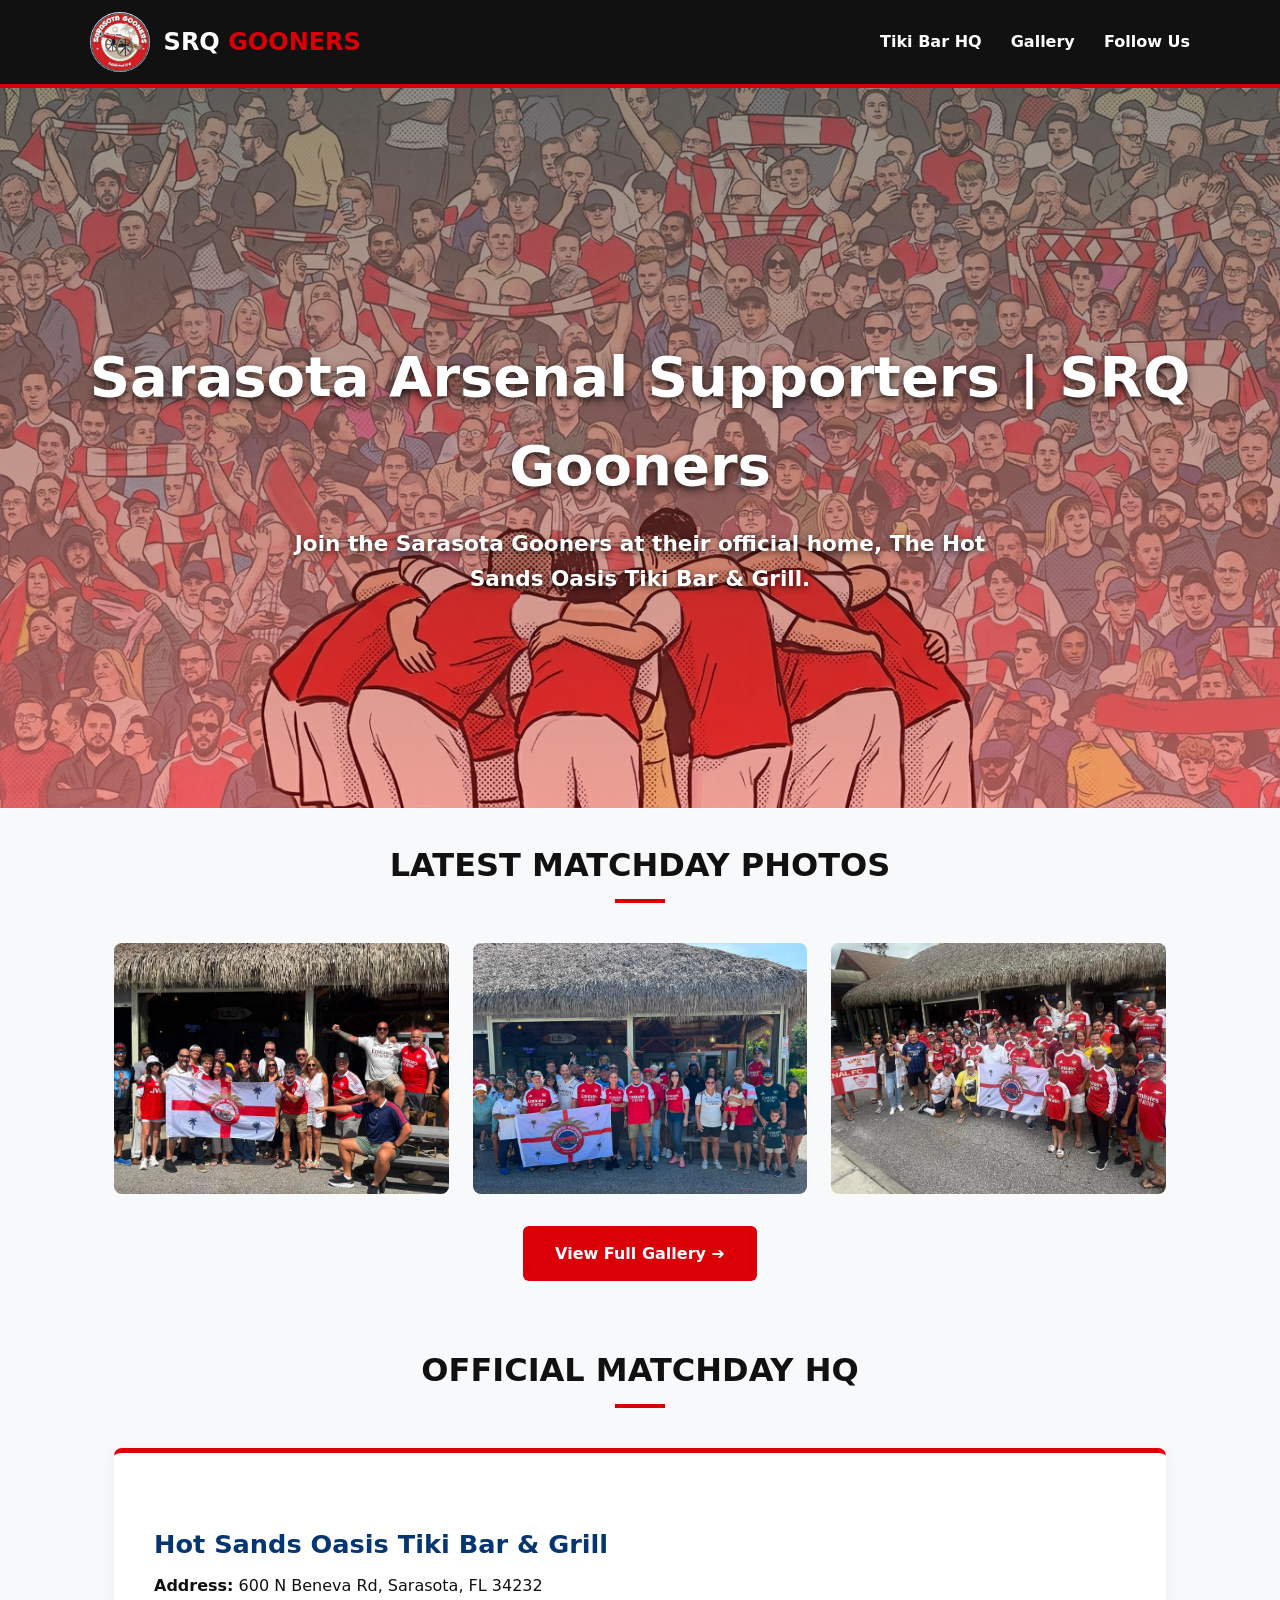
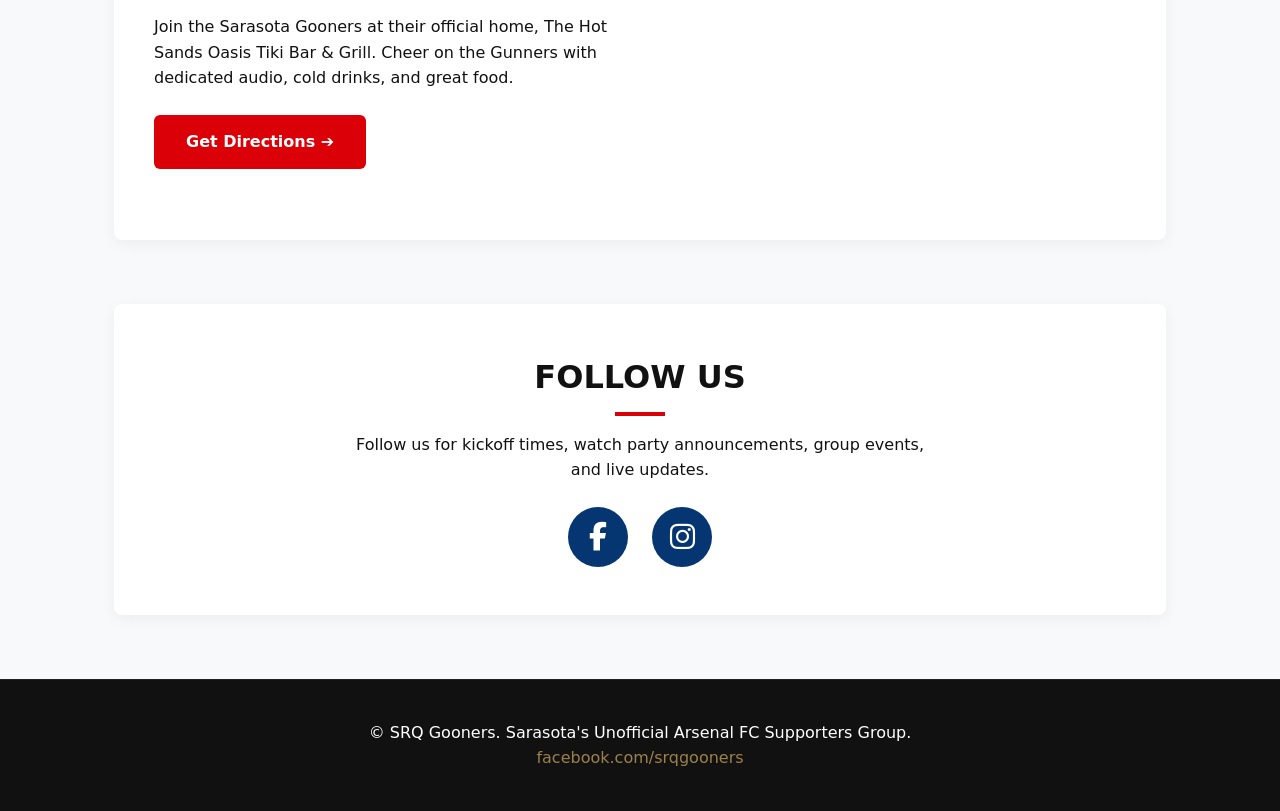
==== commit 86cdb126: "Fix the hero and HQ wording typo and keep Matchday HQ ordered between latest photos and Follow Us" ====
--- a/index.html
+++ b/index.html
@@ -63,28 +63,10 @@
 
     <section class="hero">
         <h1>Sarasota Arsenal Supporters | SRQ Gooners</h1>
-        <p>Join Gulf Coast Gooners for Premier League, Champions League & FA Cup matches at the best Arsenal bar in Sarasota, FL</p>
+        <p>Join the Sarasota Gooners at their official home, The Hot Sands Oasis Tiki Bar &amp; Grill.</p>
     </section>
 
     <main class="container">
-        <!-- Matchday HQ Section -->
-        <section id="location">
-            <h2 class="section-title">Official Matchday HQ</h2>
-            <div class="location-card">
-                <div class="location-details">
-                    <h3 style="color: var(--secondary); font-size: 1.6rem; margin-bottom: 0.5rem;">Hot Sands Oasis Tiki Bar & Grill</h3>
-                    <p style="margin-bottom: 1rem;"><strong>Address:</strong> 600 N Beneva Rd, Sarasota, FL 34232</p>
-                    <p>Join SRQ Gooners live for every Premier League, Champions League, and Cup matchday with dedicated audio, cold drinks, and good food.</p>
-                    <div style="margin-top: 1.5rem;">
-                        <a href="https://maps.google.com/?q=Hot+Sands+Oasis+Tiki+Bar+and+Grill+600+N+Beneva+Rd+Sarasota+FL+34232" target="_blank" class="btn">Get Directions ➔</a>
-                    </div>
-                </div>
-                <div class="map-placeholder">
-                    <iframe src="https://maps.google.com/maps?q=600%20N%20Beneva%20Rd,%20Sarasota,%20FL%2034232&t=&z=15&ie=UTF8&iwloc=&output=embed" allowfullscreen loading="lazy"></iframe>
-                </div>
-            </div>
-        </section>
-
         <!-- Latest Matchday Photos (Top 3) -->
         <section id="photos" style="margin-bottom: 4rem;">
             <h2 class="section-title">Latest Matchday Photos</h2>
@@ -93,6 +75,24 @@
             </div>
             <div style="text-align: center; margin-top: 2rem;">
                 <a href="gallery.html" class="btn">View Full Gallery ➔</a>
+            </div>
+        </section>
+
+        <!-- Matchday HQ Section -->
+        <section id="location">
+            <h2 class="section-title">Official Matchday HQ</h2>
+            <div class="location-card">
+                <div class="location-details">
+                    <h3 style="color: var(--secondary); font-size: 1.6rem; margin-bottom: 0.5rem;">Hot Sands Oasis Tiki Bar &amp; Grill</h3>
+                    <p style="margin-bottom: 1rem;"><strong>Address:</strong> 600 N Beneva Rd, Sarasota, FL 34232</p>
+                    <p>Join the Sarasota Gooners at their official home, The Hot Sands Oasis Tiki Bar &amp; Grill. Cheer on the Gunners with dedicated audio, cold drinks, and great food.</p>
+                    <div style="margin-top: 1.5rem;">
+                        <a href="https://maps.google.com/?q=Hot+Sands+Oasis+Tiki+Bar+and+Grill+600+N+Beneva+Rd+Sarasota+FL+34232" target="_blank" class="btn">Get Directions ➔</a>
+                    </div>
+                </div>
+                <div class="map-placeholder">
+                    <iframe src="https://maps.google.com/maps?q=600%20N%20Beneva%20Rd,%20Sarasota,%20FL%2034232&t=&z=15&ie=UTF8&iwloc=&output=embed" allowfullscreen loading="lazy"></iframe>
+                </div>
             </div>
         </section>
 
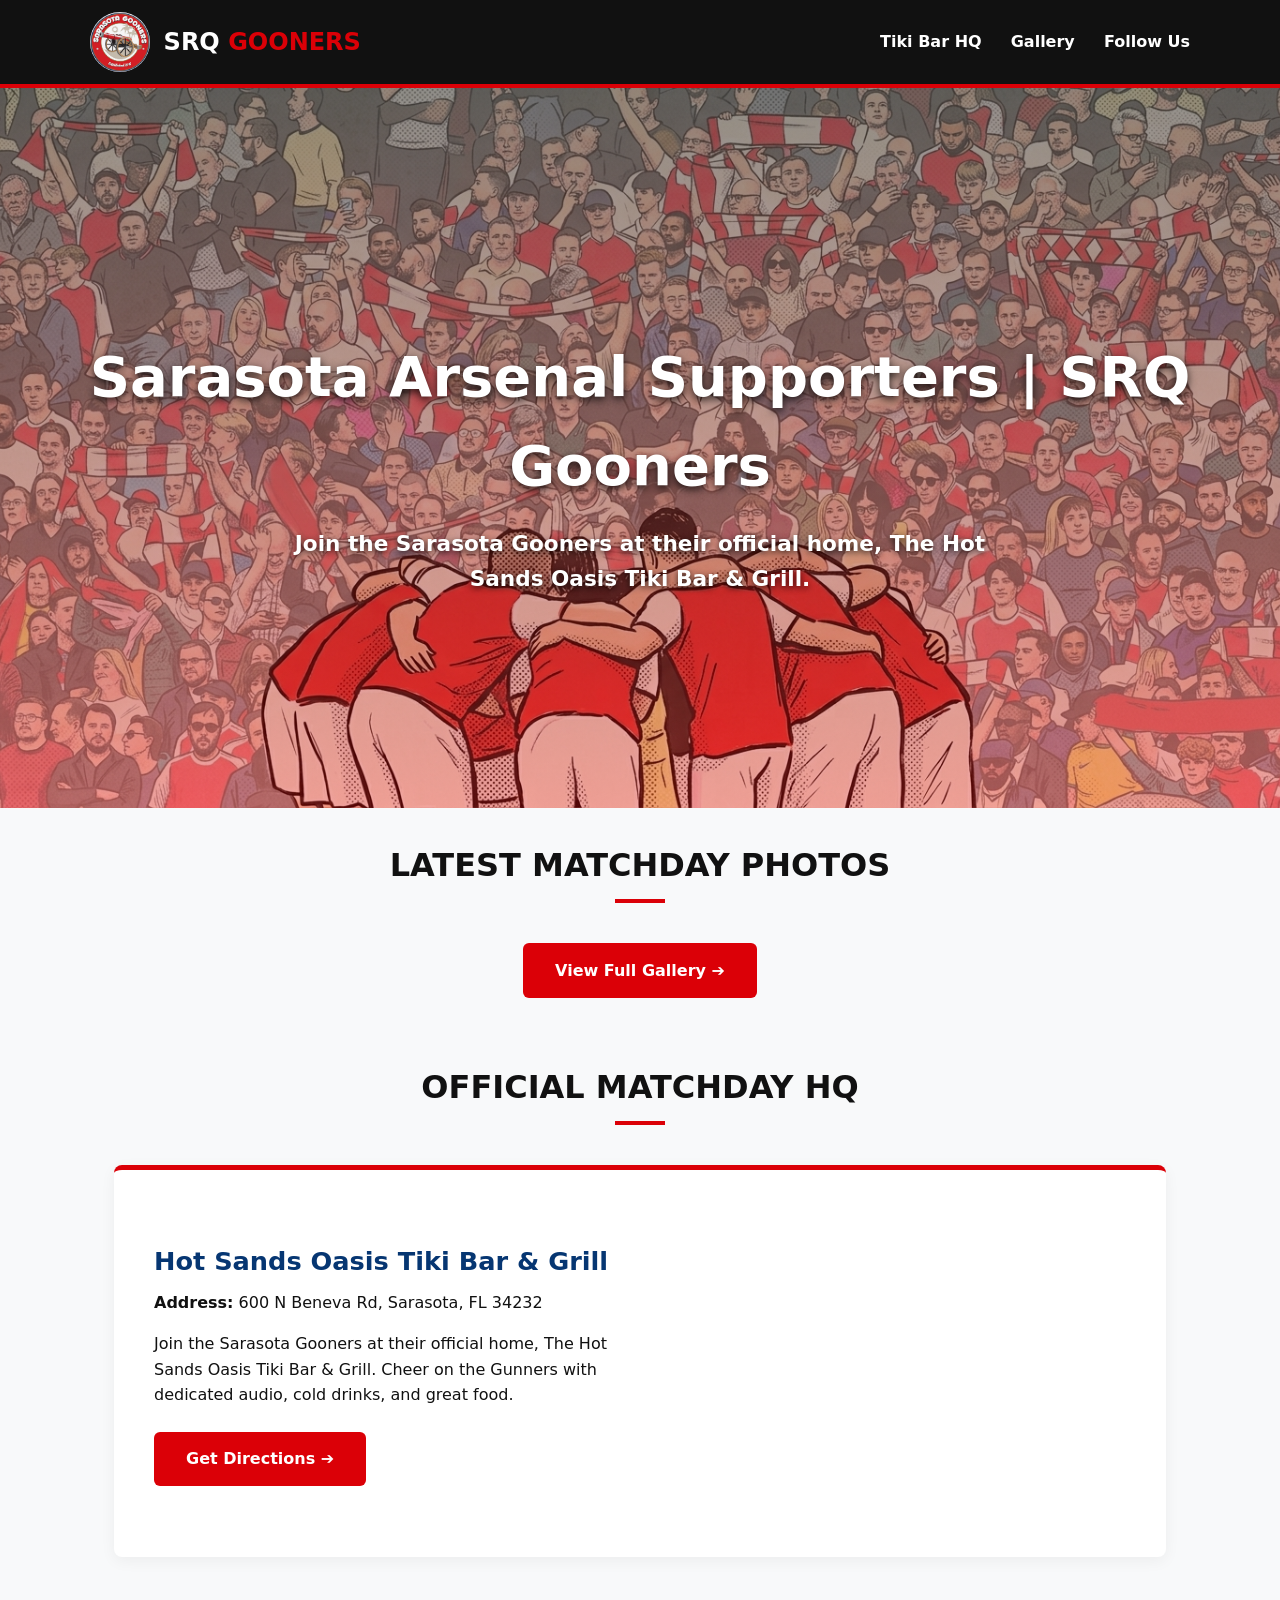
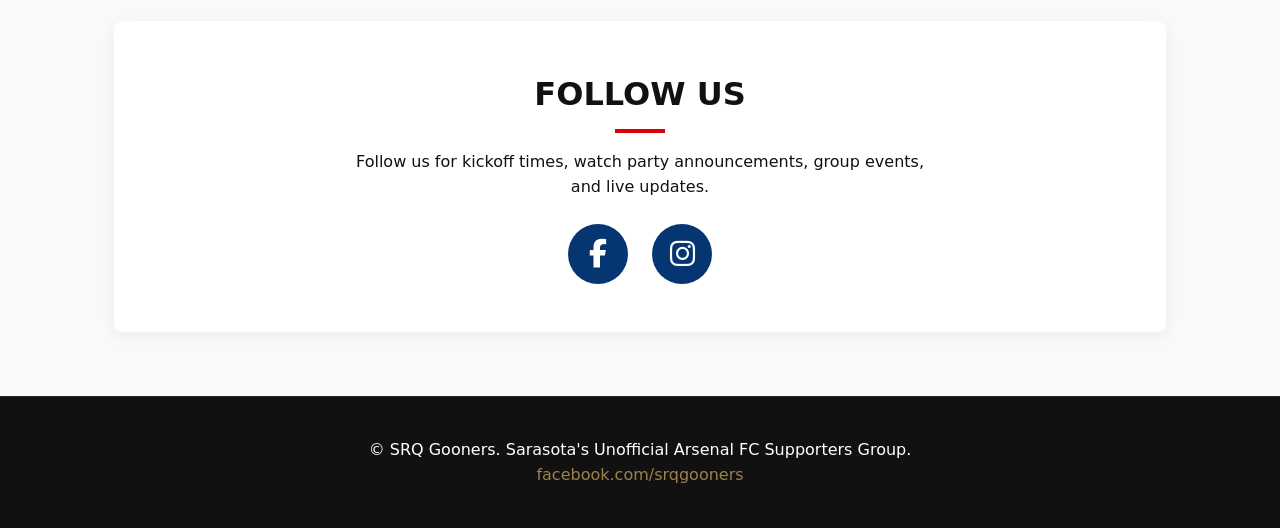
==== commit 6a118831: "Fix automatic matchday gallery updates using generated gallery markers and remove hardcoded photo li" ====
--- a/index.html
+++ b/index.html
@@ -70,9 +70,8 @@
         <!-- Latest Matchday Photos (Top 3) -->
         <section id="photos" style="margin-bottom: 4rem;">
             <h2 class="section-title">Latest Matchday Photos</h2>
-            <div id="photo-grid" class="photo-grid">
-                <!-- Photos will be loaded here by JavaScript -->
-            </div>
+            <!-- GALLERY_START -->
+            <!-- GALLERY_END -->
             <div style="text-align: center; margin-top: 2rem;">
                 <a href="gallery.html" class="btn">View Full Gallery ➔</a>
             </div>
@@ -123,54 +122,21 @@
     </footer>
 
     <script>
-        // List of all photo filenames
-        const photoList = [
-            "778957985_1425901406257877_7636159168177965727_n.jpg",
-            "774815609_1421502953364389_2941223258452980479_n.jpg",
-            "710537345_1355888576592494_3343045660343955433_n.jpg",
-            "705420194_1350835740431111_9174764699566675002_n.jpg",
-            "706111992_1350825063765512_8225296266398926040_n.jpg",
-            "1234.jpg",
-            "123.jpg",
-            "43erger.jpg",
-            "5432.jpg"
-        ];
-
-        // Sort photos by filename in reverse order (newest first)
-        photoList.sort().reverse();
+        function closeModal() { 
+            document.getElementById("imageModal").style.display = "none"; 
+        }
 
         document.addEventListener("DOMContentLoaded", function() {
             const photoGrid = document.getElementById("photo-grid");
-            
-            // Get only the 3 latest photos
-            const latestPhotos = photoList.slice(0, 3);
-            
-            // Create image elements and add to grid
-            latestPhotos.forEach(photo => {
-                const gridItem = document.createElement("div");
-                gridItem.className = "grid-item";
-                
-                const img = document.createElement("img");
-                img.src = `matchdayimages/${photo}`;
-                img.alt = "SRQ Gooners Matchday";
-                img.loading = "lazy";
-                
-                gridItem.appendChild(img);
-                photoGrid.appendChild(gridItem);
-            });
-
-            // Add click handler for modal
-            photoGrid.addEventListener("click", function(e) {
-                if (e.target.tagName === 'IMG') {
-                    document.getElementById("imageModal").style.display = "block";
-                    document.getElementById("imgExpanded").src = e.target.src;
-                }
-            });
+            if (photoGrid) {
+                photoGrid.addEventListener("click", function(e) {
+                    if (e.target.tagName === 'IMG') {
+                        document.getElementById("imageModal").style.display = "block";
+                        document.getElementById("imgExpanded").src = e.target.src;
+                    }
+                });
+            }
         });
-        
-        function closeModal() { 
-            document.getElementById("imageModal").style.display = "none"; 
-        }
     </script>
 </body>
 </html>
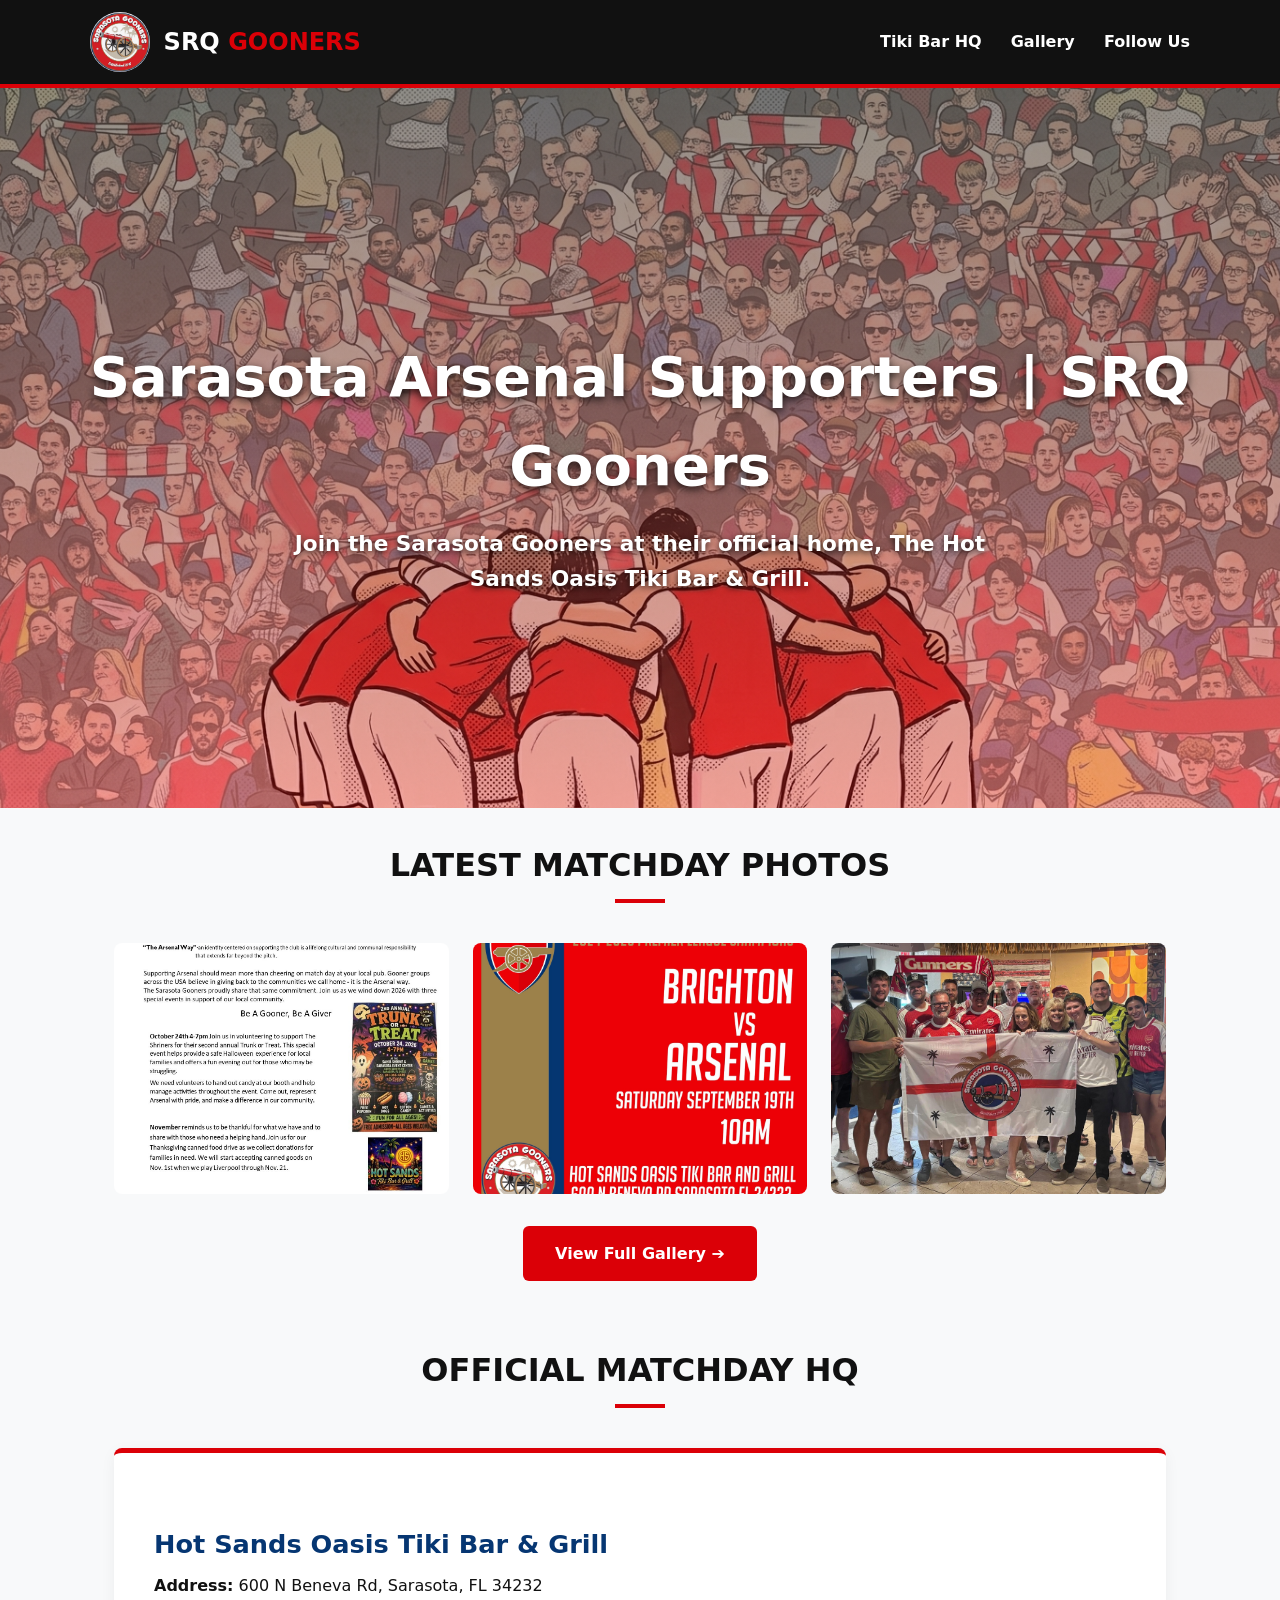
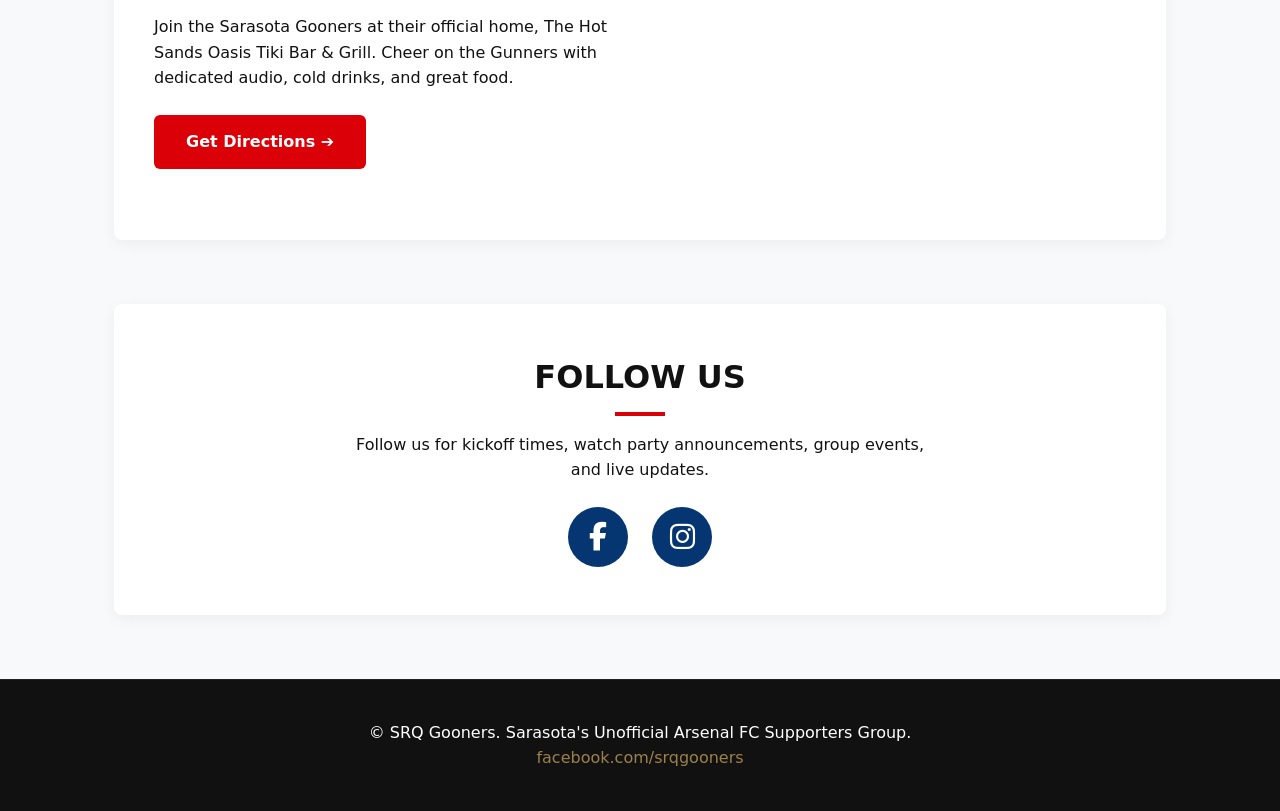
==== commit 8cf0fa48: "chore(gallery): auto-update matchday grid [skip ci]" ====
--- a/index.html
+++ b/index.html
@@ -71,7 +71,18 @@
         <section id="photos" style="margin-bottom: 4rem;">
             <h2 class="section-title">Latest Matchday Photos</h2>
             <!-- GALLERY_START -->
-            <!-- GALLERY_END -->
+<div id="photo-grid" class="photo-grid">
+    <div class="grid-item">
+      <img src="matchdayimages/796573116_1449812777200073_7644167939934354389_n.jpg" alt="SRQ Gooners Matchday" loading="lazy">
+    </div>
+    <div class="grid-item">
+      <img src="matchdayimages/808645340_1447933730721311_5599257114794758018_n.jpg" alt="SRQ Gooners Matchday" loading="lazy">
+    </div>
+    <div class="grid-item">
+      <img src="matchdayimages/1234.jpg" alt="SRQ Gooners Matchday" loading="lazy">
+    </div>
+</div>
+<!-- GALLERY_END -->
             <div style="text-align: center; margin-top: 2rem;">
                 <a href="gallery.html" class="btn">View Full Gallery ➔</a>
             </div>
